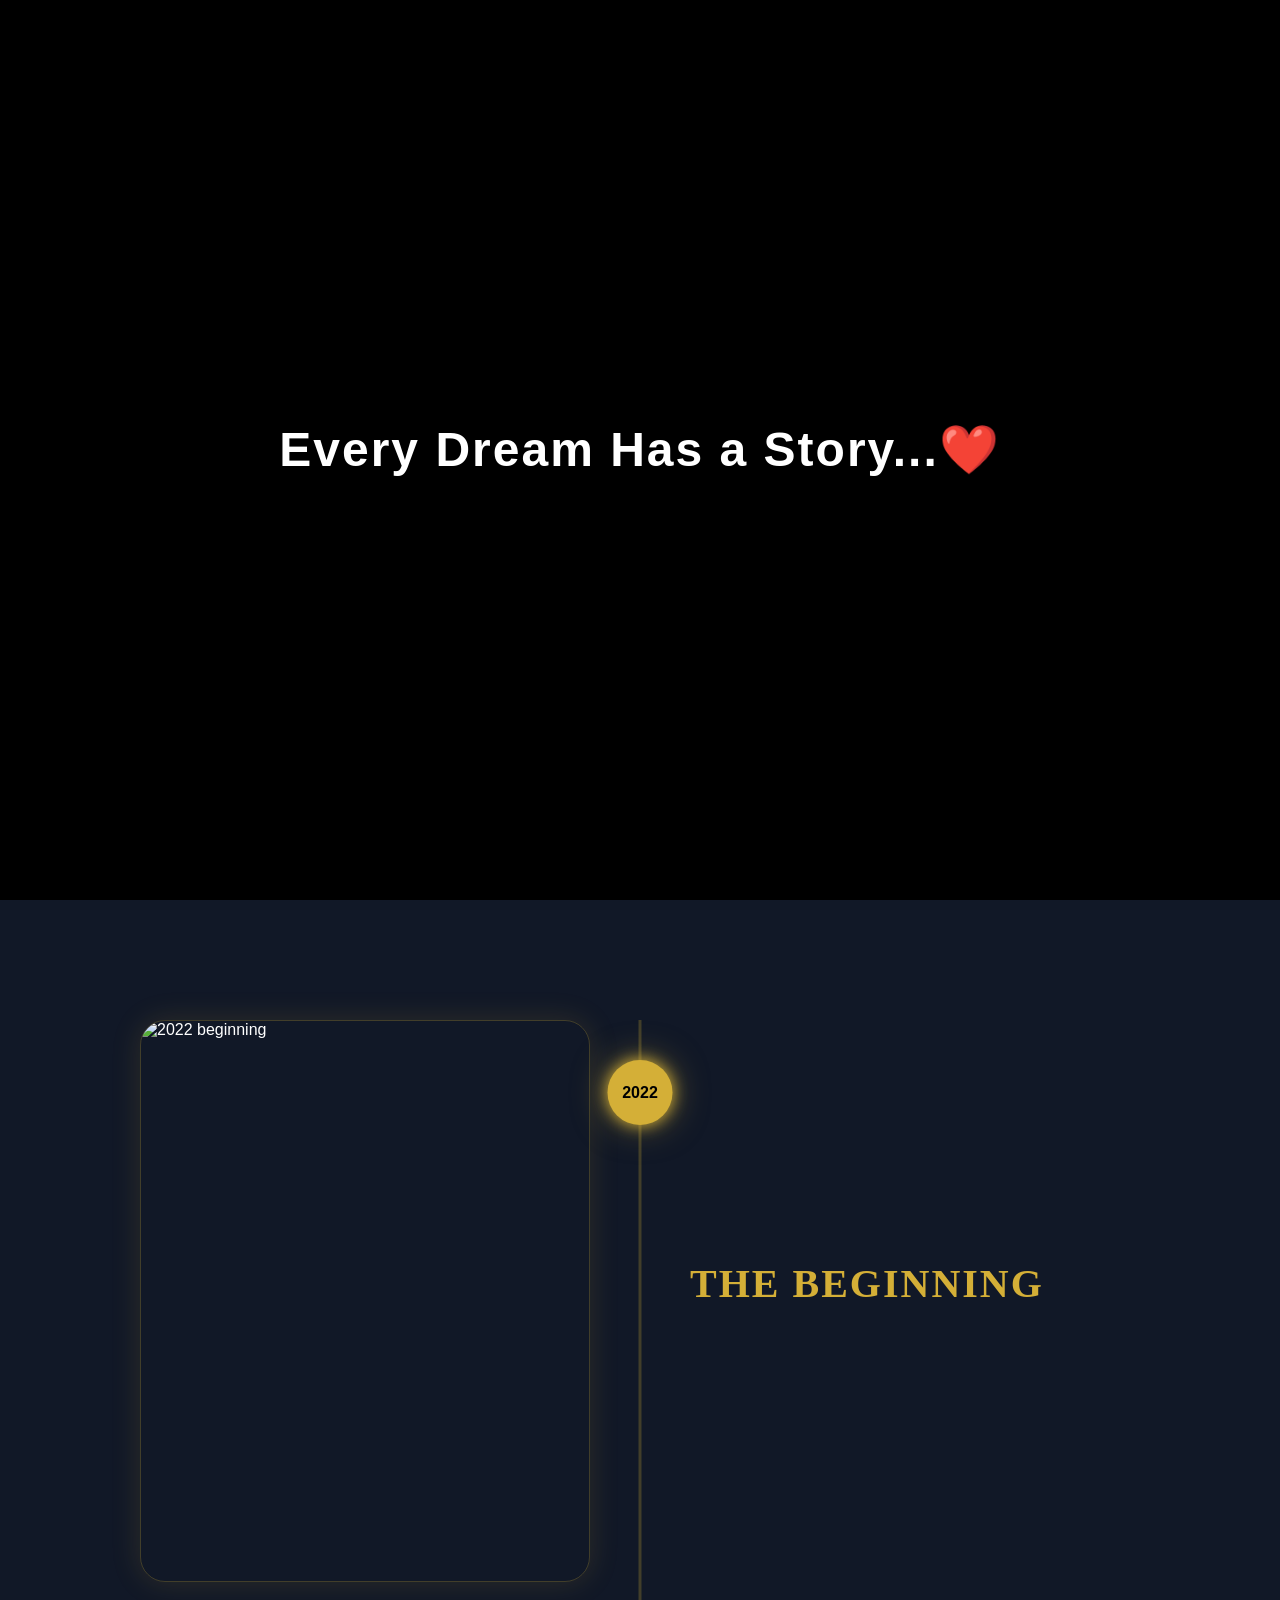
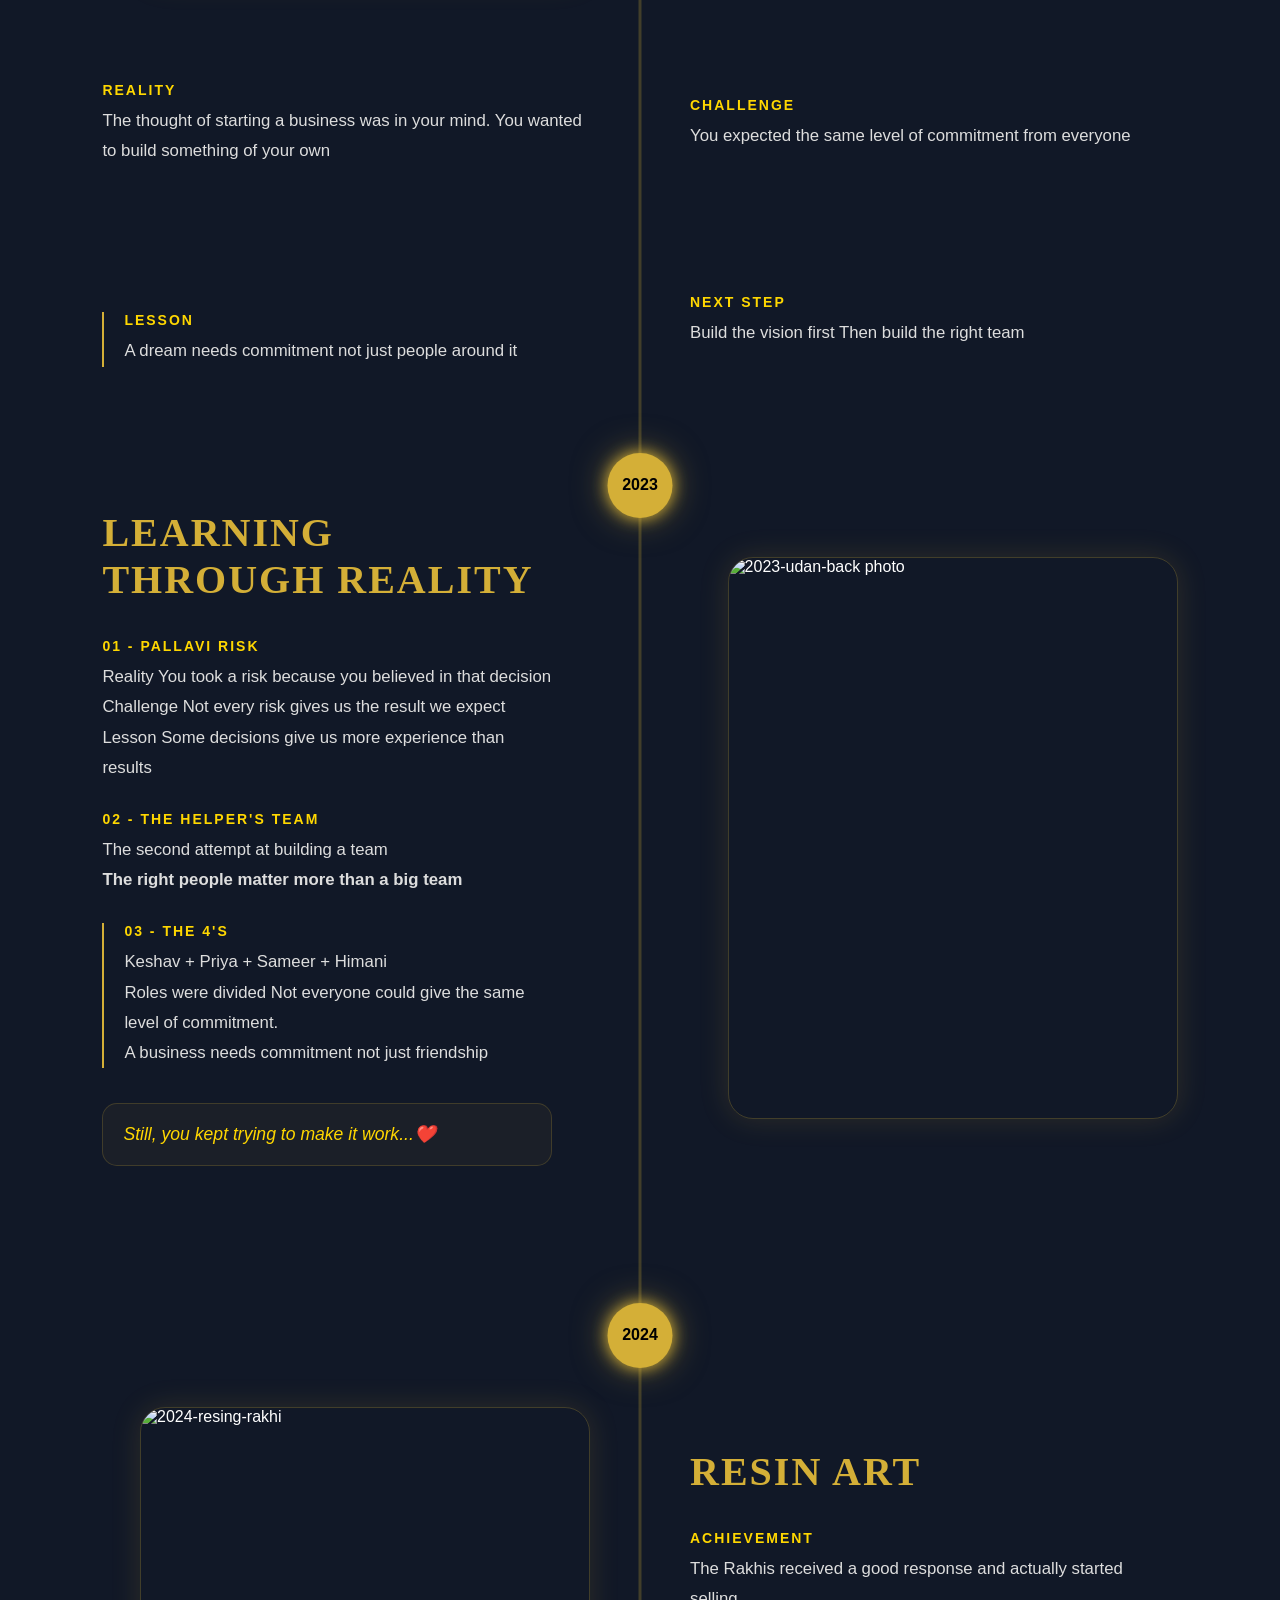
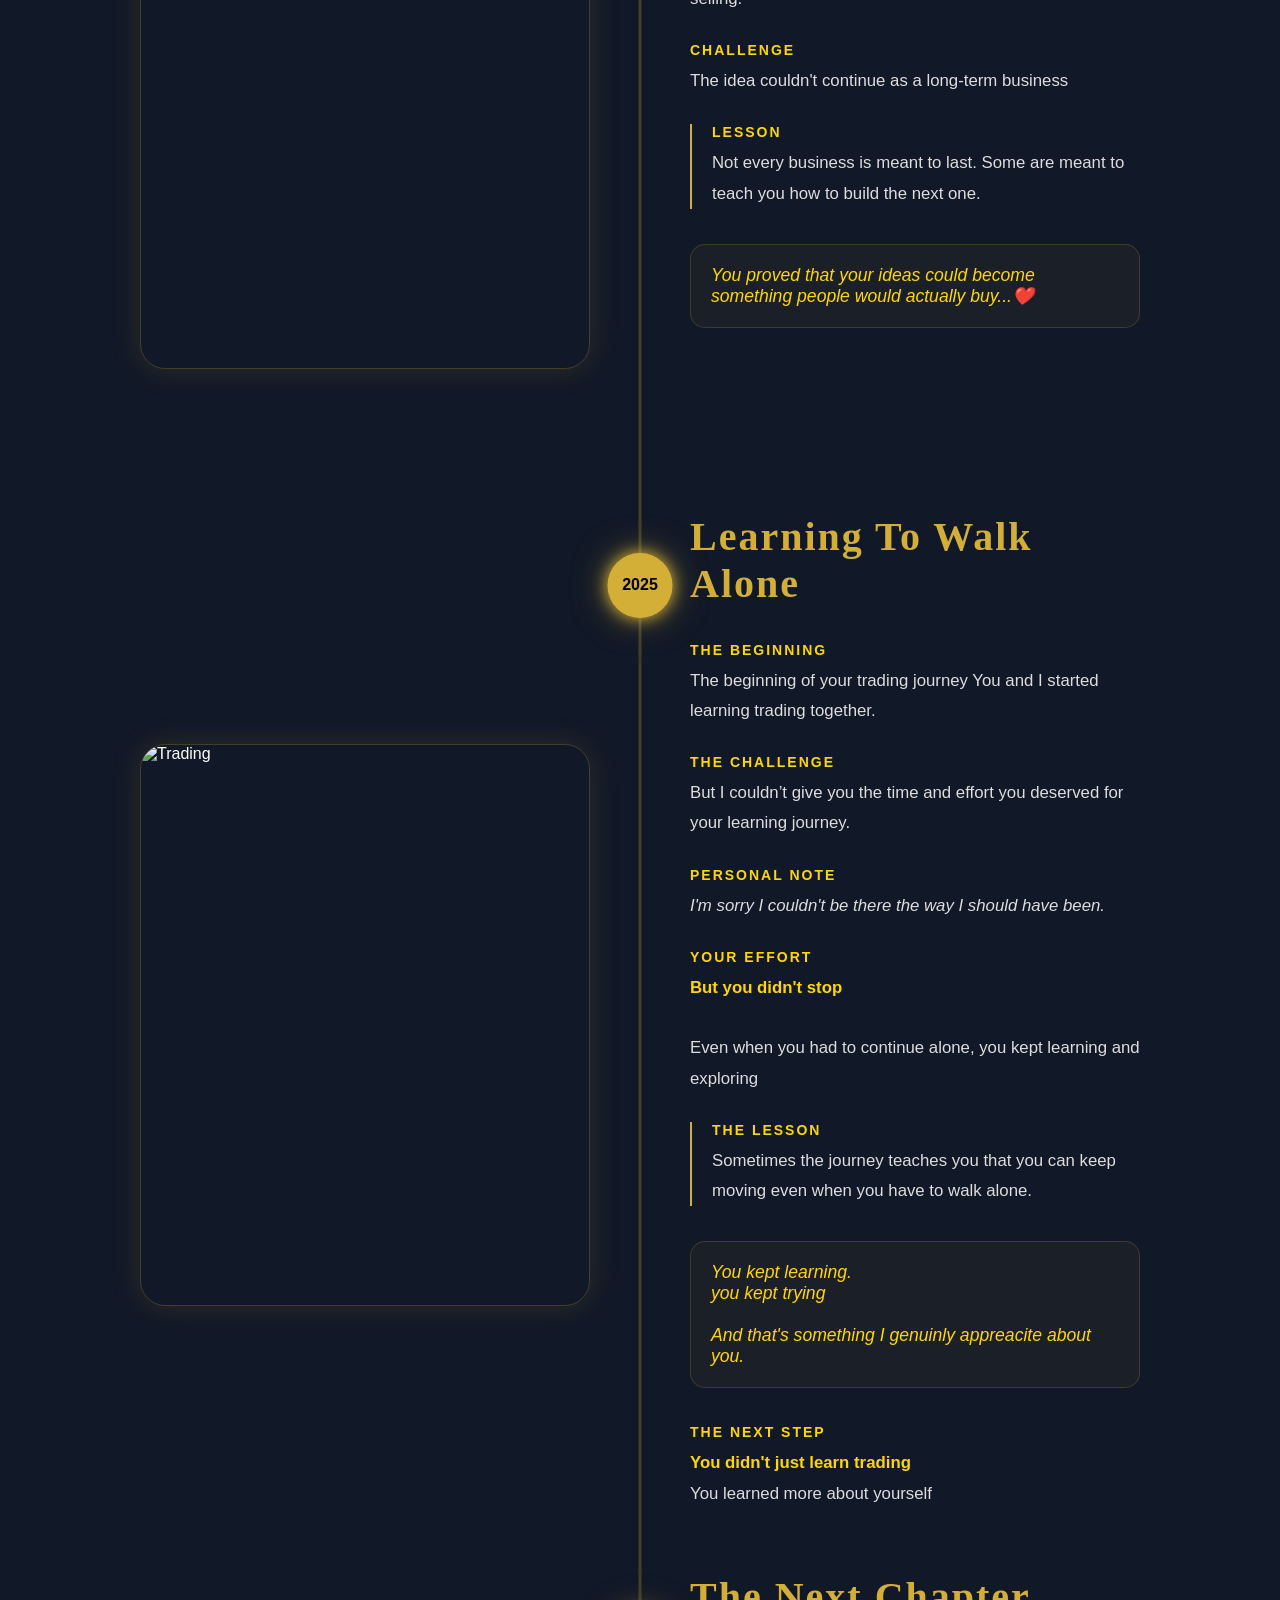
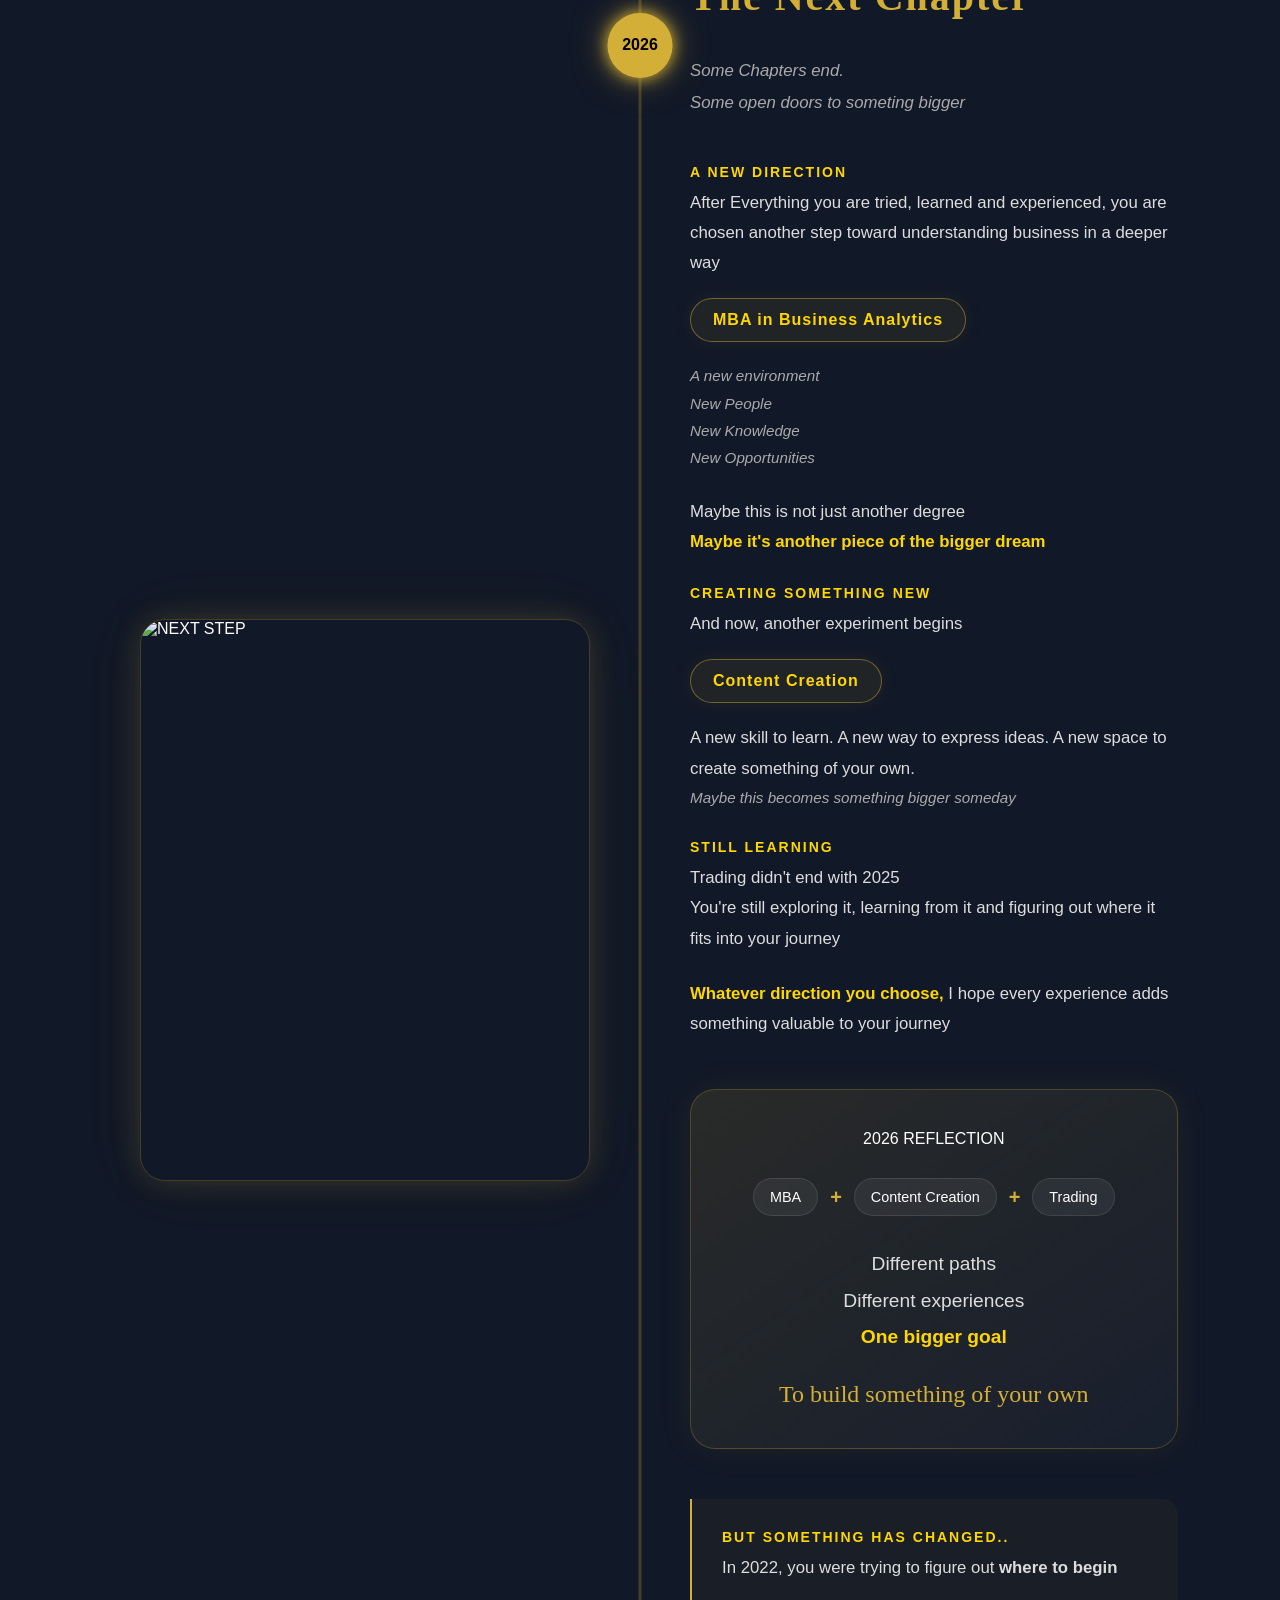
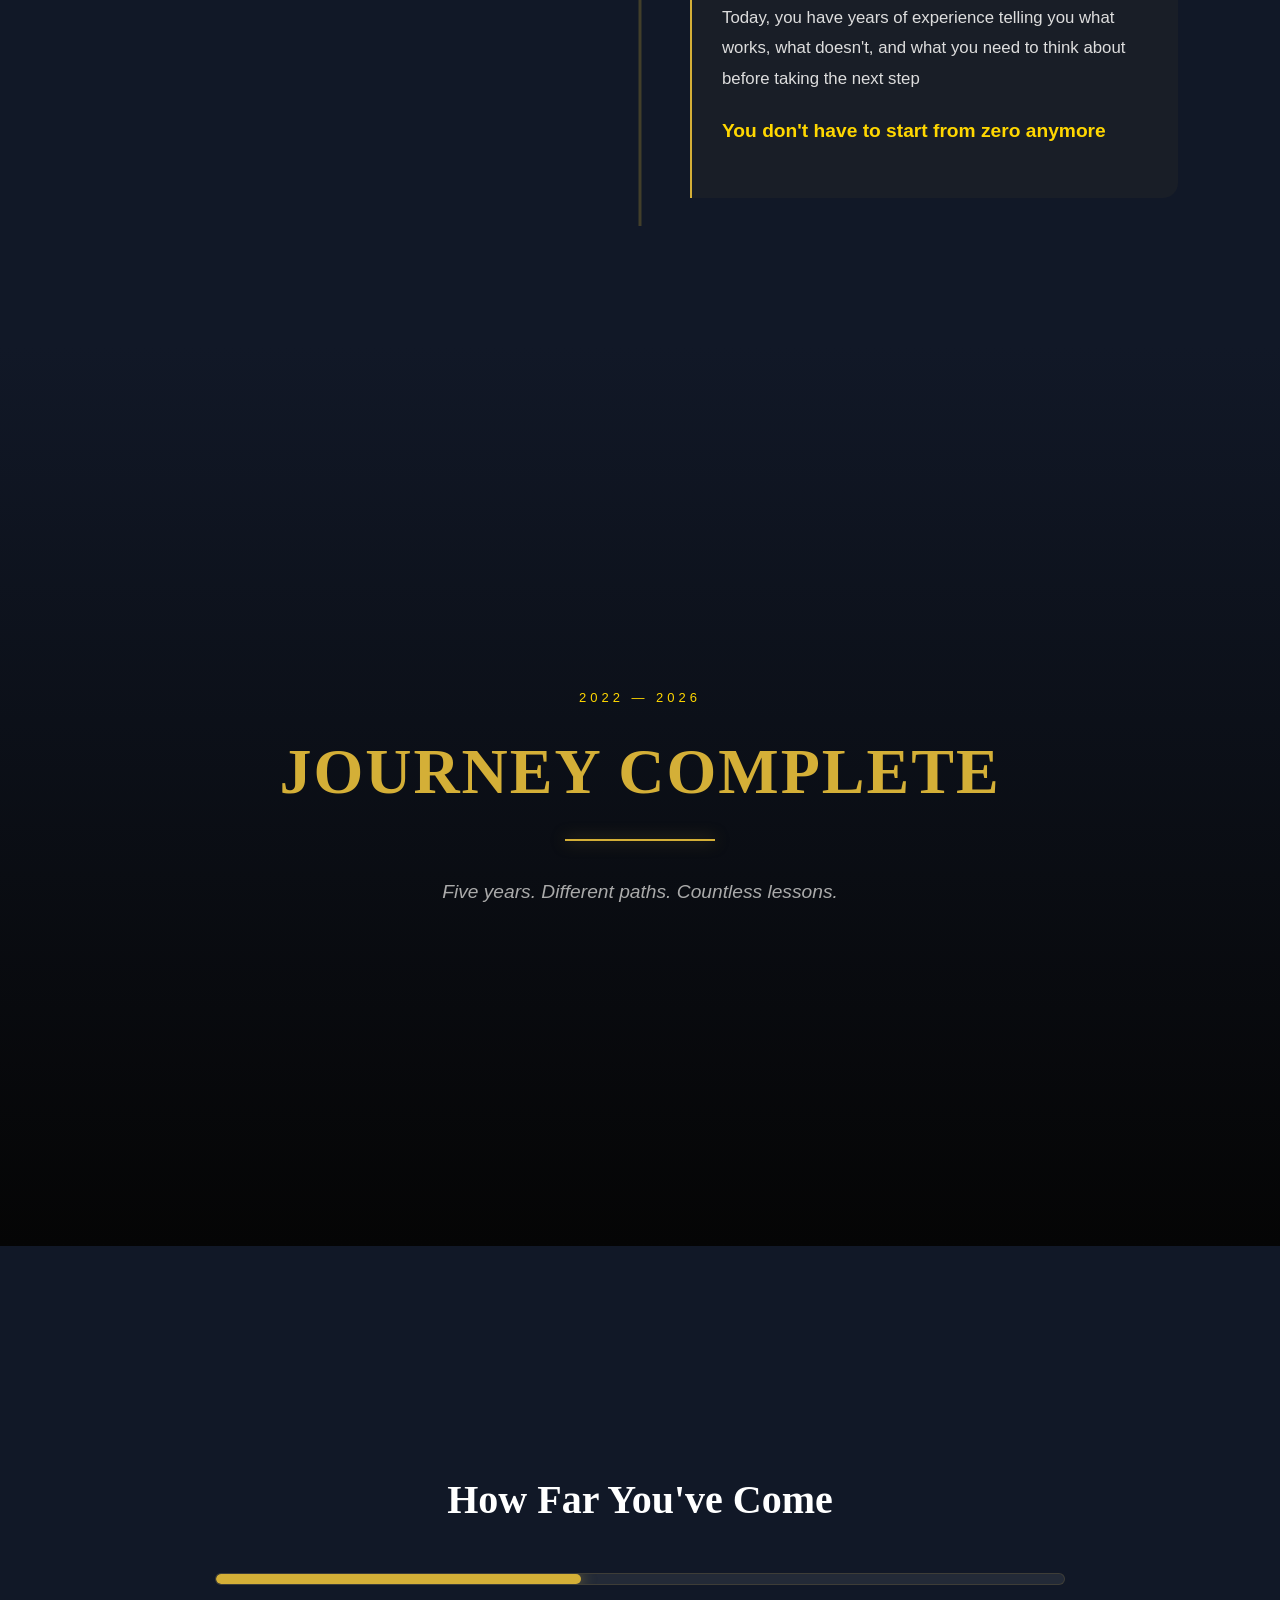
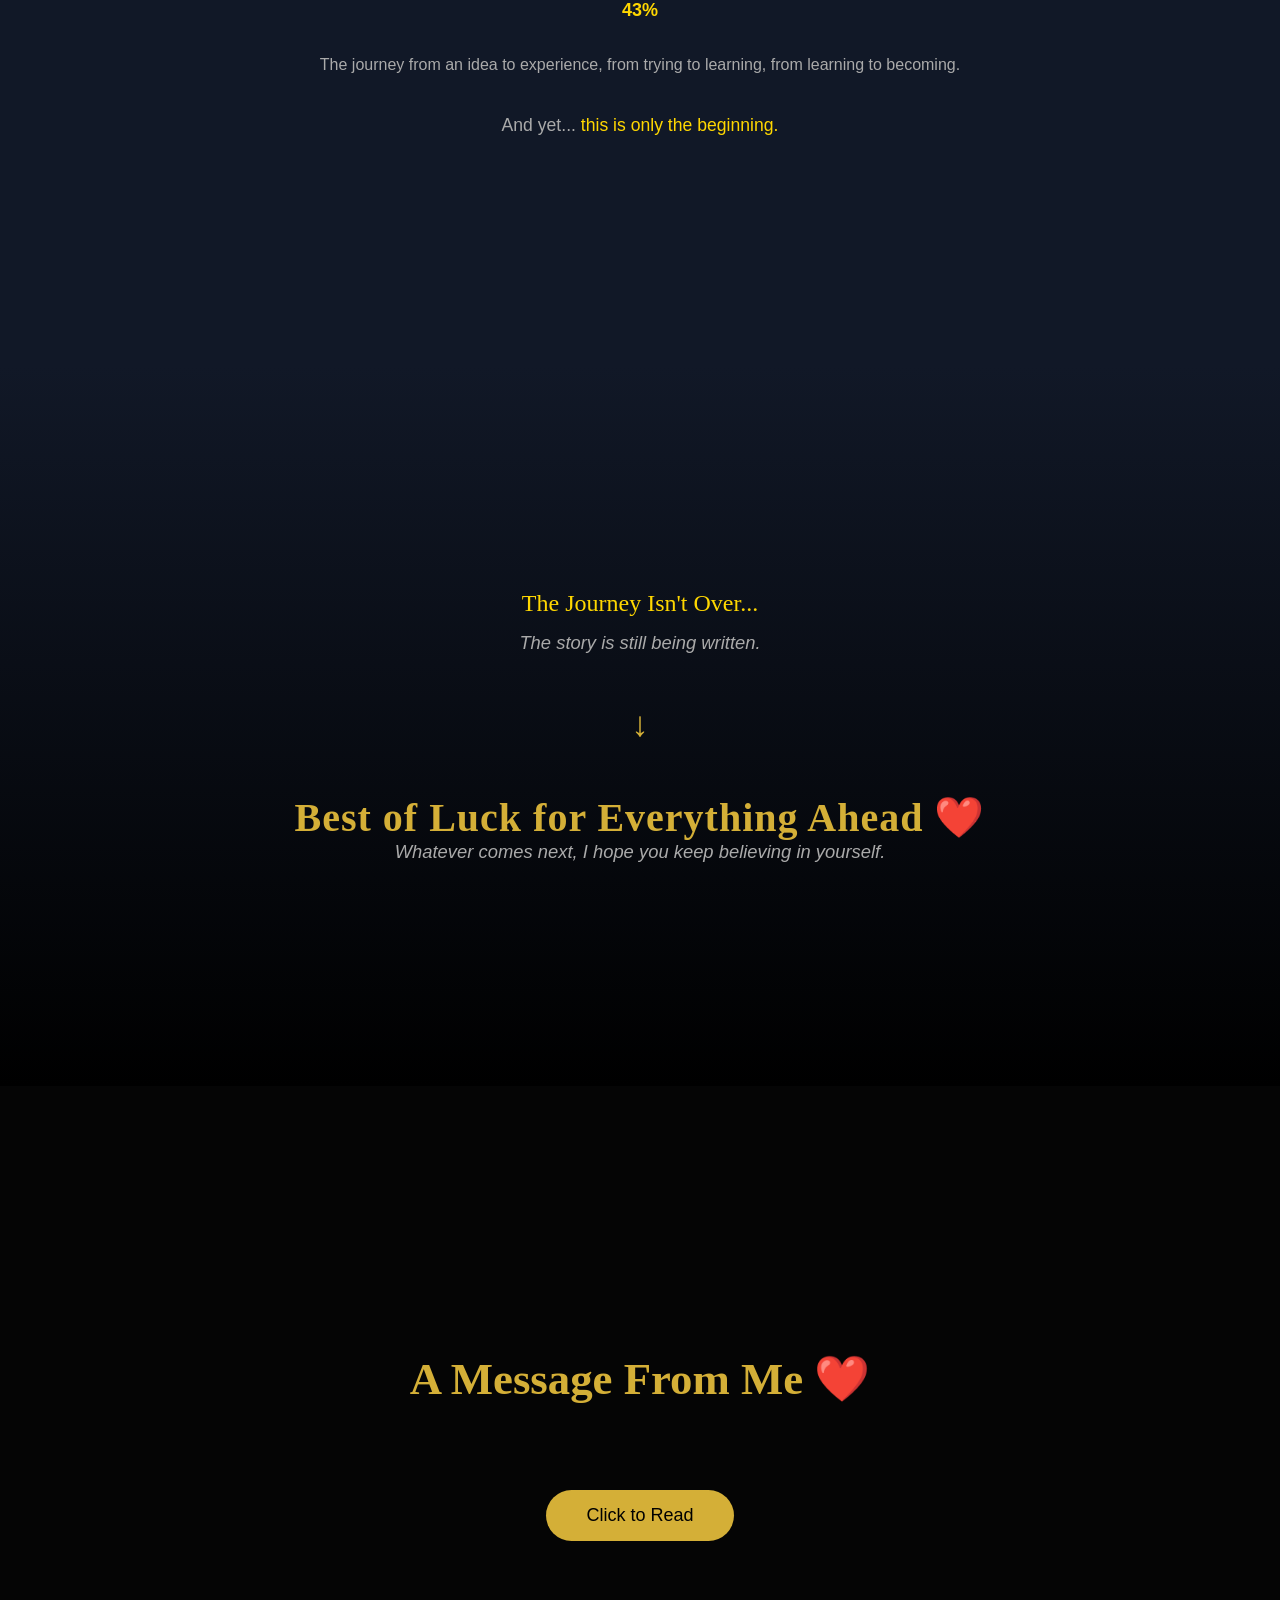
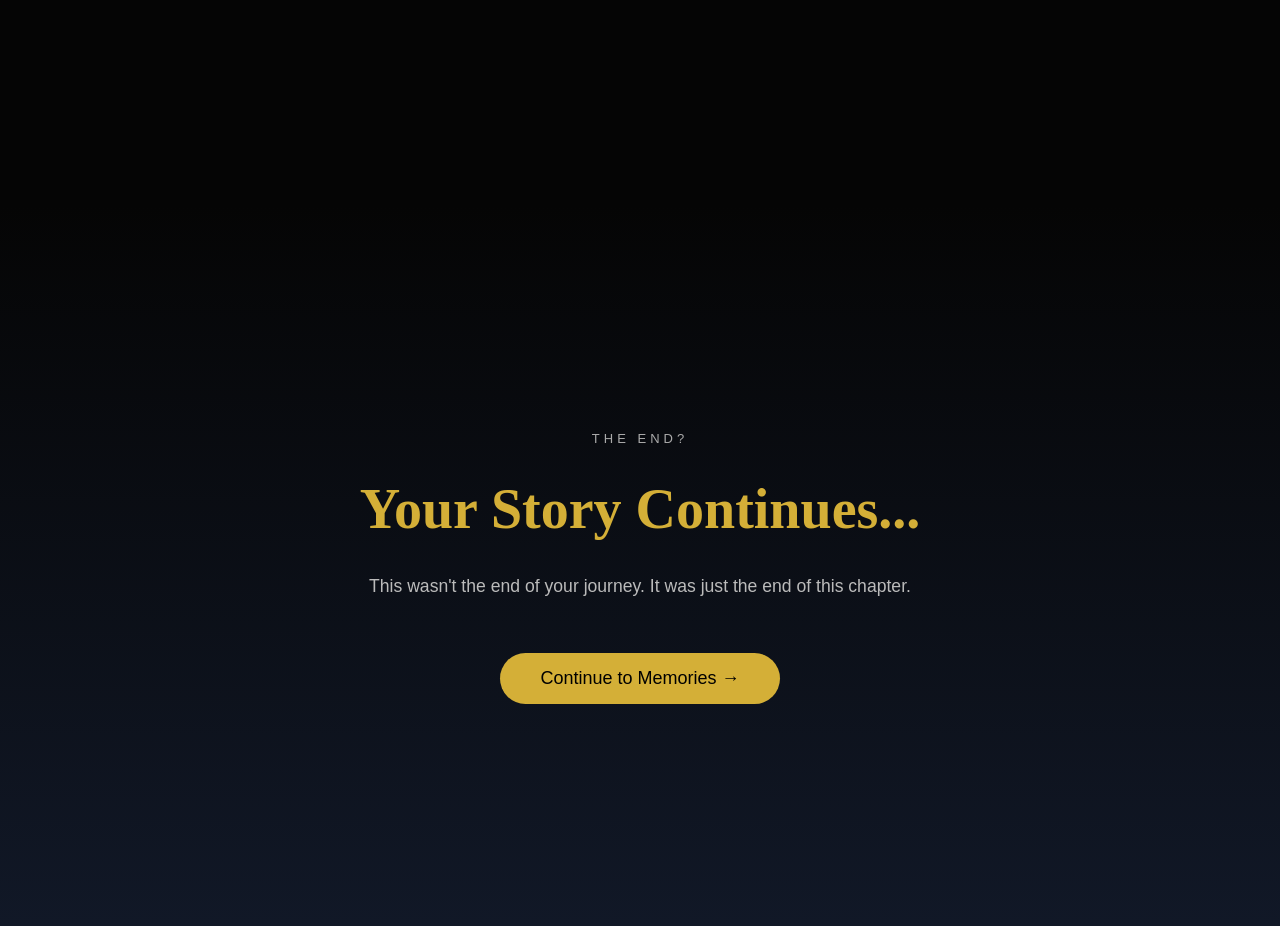
==== dream.html @ 1b3e7a2a "Add files via upload" ====
<!DOCTYPE html>
<html lang="en">
<head>
    <meta charset="UTF-8">
    <meta name="viewport" content="width=device-width, initial-scale=1.0">
    <title>Vision</title>
    <link rel="stylesheet" href="dream.css">
    <link href="https://fonts.googleapis.com/css2?family=Cinzel:wght@400;700&family=Poppins:wght@300;400;500;600&display=swap">
</head>
<body>
    <section id="scene1" class="scene">
        <h1>Every Dream Has a Story...❤️</h1>
    </section>
    <section id="scene2" class="scene">
        <h1>This is Yours...🌱</h1>
    </section>
    <section id="scene3" class="scene">
        <div class="content">
            <h1>The Dream That Never Changed...🌟</h1>
            <p>Some Dreams change with time <br><span>yours never did</span></p>
            <button id="startbtn">Start the Journey → </button>
        </div>
    </section>
    <section id="scene4" class="scene">
        <div class="dream-card">
            <div class="icon">💼</div>
            <h2>Not Just a Dream...</h2>
            <h1>A Journey Already Begin</h1>
            <p class="goal">To Become <br><span>The World's Best Businessman</span></p>
            <p class="quote">Not success is easy...<br>But because giving up was never an option</p>
            <button id="journeybtn">Continue →</button>
            <div id="scrollIndicator" class="scroll-indicator">
                <span>↓</span>
                <p>Scroll to discover the journey</p>
            </div>
        </div>
    </section>
    <section id="story" class="story-section">
        <div class="story-content" align="center">
            <h1>The story Behind the Dream</h1>
            <p>Every step changed something..<br>Every attempt taught something ✨</p>
        </div>
    </section>
    <section class="timeline-section">
        <div class="timeline">
            <div class="timeline-line"></div>
            <div class="timeline-item left">
                <div class="timeline-dot">
                    <span>2022</span>
                </div>
                <div class="timeline-image">
                    <img src="images/2022.jpeg" alt="2022 beginning">
                </div>
                <div class="timeline-content">
                    <h2>THE BEGINNING</h2>
                </div>
                <div class="story-point">
                    <h3>Reality</h3>
                    <p>The thought of starting a business was in your mind. You wanted to build something of your own</p>
                </div>
                <div class="story-point">
                    <h3>Challenge</h3>
                    <p>You expected the same level of commitment from everyone</p>
                </div>
                <div class="story-point lesson">
                    <h3>Lesson</h3>
                    <p>A dream needs commitment not just people around it</p>
                </div>
                <div class="story-point">
                    <h3>Next Step</h3>
                    <p>Build the vision first Then build the right team</p><br><br>
                </div>
            </div>
        <div class="timeline-item right">
            <div class="timeline-dot">
                <span>2023</span>
            </div>
            <div class="timeline-content">
                <h2>LEARNING THROUGH REALITY</h2>
                <div class="story-point">
                    <h3>01 - Pallavi Risk </h3>
                    <p>Reality <span>You took a risk because you believed in that decision</span></p>
                    <p>Challenge <span>Not every risk gives us the result we expect</span></p>
                    <p>Lesson <span>Some decisions give us more experience than results</span></p>
                </div>
                <div class="story-point">
                    <h3>02 - The Helper's Team </h3>
                    <p>The second attempt at building a team</p>
                    <p><strong>The right people matter more than a big team</strong></p>
                </div>
                <div class="story-point lesson">
                    <h3>03 - The 4's</h3>
                    <p>Keshav + Priya + Sameer + Himani</p>
                    <p>Roles were divided Not everyone could give the same level of commitment.</p>
                    <p>A business needs commitment not just friendship</p>
                </div>
                <div class="appreciation">Still, you kept trying to make it work...❤️</div>
            </div>
            <div class="timeline-image">
                <img src="imageS/2023.jpeg" alt="2023-udan-back photo">
            </div>
            </div>
            <div class="timeline-item left">
                <div class="timeline-dot"><span>2024</span></div>
                <div class="timeline-image">
                <img src="images/2024.png" alt="2024-resing-rakhi">
            </div>
                <div class="timeline-content">
                    <h2>RESIN ART</h2>
                    <div class="story-point">
                        <h3>Achievement</h3>
                        <p>The Rakhis received a good response and actually started selling.</p>
                    </div>
                    <div class="story-point">
                        <h3>Challenge</h3>
                        <p>The idea couldn't continue as a long-term business</p>
                    </div>
                    <div class="story-point lesson">
                        <h3>Lesson</h3>
                        <p>Not every business is meant to last. Some are meant to teach you how to build the next one.</p>
                    </div>
                    <div class="appreciation">You proved that your ideas could become something people would actually buy...❤️</div>
                </div>
            </div>
            <div class="timeline-item timeline-2025">
                <div class="timeline-dot"><span>2025</span></div>
                <div class="timeline-image">
                    <img src="images/2025.png" alt="Trading">
                </div>
                <div class="timeline-content">
                    <h2>Learning To Walk Alone</h2>
                    <div class="story-point">
                        <h3>The Beginning</h3>
                        <p>The beginning of your trading journey You and I started learning trading together.</p>
                    </div>
                    <div class="story-point">
                        <h3>The challenge</h3>
                        <p>But I couldn’t give you the time and effort you deserved for your learning journey.</p>
                    </div>
                    <div class="story-point">
                        <h3>Personal Note</h3>
                        <p><em>I'm sorry I couldn't be there the way I should have been.</em></p>
                    </div>
                    <div class="story-point">
                        <h3>Your Effort</h3>
                        <p><strong>But you didn't stop</strong><br><br>Even when you had to continue alone, you kept learning and exploring</p>
                    </div>
                    <div class="story-point lesson">
                        <h3>The Lesson</h3>
                        <p>Sometimes the journey teaches you that you can keep moving even when you have to walk alone.</p>
                    </div>
                    <div class="appreciation">You kept learning. <br>you kept trying <br><br><span>And that's something I genuinly appreacite about you.</span></div>
                    <br><br>
                    <div class="story-point">
                        <h3>The Next Step</h3>
                        <p><strong>You didn't just learn trading</strong><br>You learned more about yourself</p>
                    </div>
                </div>
            </div><br><br>
            <div class="timeline-item timeline-2026">
                <div class="timeline-dot"><span>2026</span></div>
                <div class="timeline-image">
                    <img src="images/2026.png" alt="NEXT STEP">
                </div>
                <div class="timeline-content">
                    <h2>The Next Chapter</h2>
                    <p class="chapter-intro"><em>Some Chapters end. <br>Some open doors to someting bigger</em></p>
                    <div class="story-point">
                        <h3>A New Direction</h3>
                        <p>After Everything you are tried, learned and experienced, you are chosen another step toward understanding business in a deeper way</p>
                        <div class="year-highlights">MBA in Business Analytics</div>
                        <p class="small-note"><em>A new environment <br>New People <br>New Knowledge <br>New Opportunities</em></p>
                        <p class="dream-connection">Maybe this is not just another degree <br><strong>Maybe it's another piece of the bigger dream</strong></p>
                    </div>
                    <div class="story-point">
                        <h3>Creating Something New</h3>
                        <p>And now, another experiment begins</p>
                        <div class="year-highlight">Content Creation</div>
                        <p>A new skill to learn. A new way to express ideas. A new space to create something of your own.</p>
                        <p class="small-note"><em>Maybe this becomes something bigger someday</em></p>
                    </div>
                    <div class="story-point">
                        <h3>Still Learning</h3>
                        <p>Trading didn't end with 2025</p>
                        <p>You're still exploring it, learning from it and figuring out where it fits into your journey</p>
                        <p class="dream-connection"><strong>Whatever direction you choose, </strong>I hope every experience adds something valuable to your journey</p>
                    </div>
                    <div class="reflection-card">
                        <span class="trading-label">2026 REFLECTION</span>
                        <div class="path-combination">
                            <span>MBA</span>
                            <b>+</b>
                            <span>Content Creation</span>
                            <b>+</b>
                            <span>Trading</span>
                        </div>
                        <p class="reflection-main">Different paths <br>Different experiences <br><strong>One bigger goal</strong></p>
                        <p class="reflection-goal">To build something of your own</p>
                    </div>
                    <div class="story-point lesson">
                        <h3>But Something Has Changed..</h3>
                        <p>In 2022, you were trying to figure out <strong>where to begin</strong></p>
                        <p>Today, you have years of experience telling you what works, what doesn't, and what you need to think about before taking the next step</p>
                        <p class="gold-message">You don't have to start from zero anymore</p>
                    </div>
        </div> 
        </section>           
                    <section id="journeyComplete" class="journey-complete-section"> 
                        <div class="journey-complete-content"> 
                            <span class="complete-label">2022 — 2026</span> 
                        <h1>JOURNEY COMPLETE</h1> 
                        <div class="complete-line"></div> 
                        <p class="complete-message"> Five years. Different paths. Countless lessons. </p> 
                    </div> 
                    </section>
                    <section class="journey-progress-section"> 
                        <div class="journey-progress-content"> 
                        <h2>How Far You've Come</h2> 
                        <div class="progress-track"> 
                        <div id="journeyProgress" class="progress-fill"></div> 
                    </div> 
                        <div class="progress-percent"> <span id="progressNumber">0</span>% </div> 
                        <p> The journey from an idea to experience, from trying to learning, from learning to becoming. </p> 
                        <h3> And yet... <span>this is only the beginning.</span> </h3> 
                    </div> 
                    </section>
                    <section class="best-of-luck-transition"> 
                        <div class="best-of-luck-content"> 
                        <p class="dream-alive">The Journey Isn't Over...</p> 
                        <p class="story-writing"> The story is still being written. </p> 
                        <div class="transition-arrow">↓</div> 
                        <h2>Best of Luck for Everything Ahead ❤️</h2> 
                        <p class="story-writing"> Whatever comes next, I hope you keep believing in yourself. </p> 
                    </div> 
                    </section>
                    <section class="message-section"> 
                        <div class="message-content"> 
                        <h2>A Message From Me ❤️</h2> 
                        <button id="messageBtn">Click to Read</button> 
                        <div id="personalMessage" class="personal-message"> 
                        <p> I don't know where this journey will take you. But I know one thing... </p> 
                        <p> You have already come much further than the person who started in 2022. </p> 
                        <p> Keep learning. Keep creating. Keep taking chances. </p> 
                        <p class="message-final"> Your dream is still yours. ✨ </p> 
                    </div> 
                    </div> 
                    </section>
                    <section class="story-continues-section"> 
                        <div class="story-continues-content"> 
                        <span>THE END?</span> 
                        <h1>Your Story Continues...</h1>
                        <p> This wasn't the end of your journey. It was just the end of this chapter. </p> 

                        <a href="memory.html" class="next-page-btn">
                            <button id="memoryBtn">Continue to Memories → </button>
                        </a>
                    </div> 
                    </section>

    <script src="dream.js"></script>
</body>
</html>
---- dream.css ----
* {
    margin: 0;
    padding: 0;
    box-sizing: border-box;
}
html {
    scroll-behavior: smooth;
}
body {
    background: #000;
    overflow: hidden;
    font-family: 'Poppins', sans-serif;
    color: #fff;
}
.scene {
    position: fixed;
    inset: 0;
    display: flex;
    justify-content: center;
    align-items: center;
    flex-direction: column;
    background: #000;
    color: #fff;

    opacity: 0;
    visibility: hidden;

    transition: opacity .8s ease, visibility .8s ease;

    z-index: 10;
}
.scene.active {
    opacity: 1;
    visibility: visible;
}
.scene h1,
.scene h2 {
    color: #fff;
    font-size: 3rem;
    letter-spacing: 2px;
    text-align: center;
}
#scene3 {
    background: linear-gradient(
        to bottom,
        #000,
        #111827
    );
}

.content {
    text-align: center;
}

.content h1 {
    font-size: 4rem;
    color: #d4af37;
    margin-bottom: 20px;
    font-family: 'Cinzel', serif;
}

.content p {
    color: #fff;
    font-size: 1.3rem;
    line-height: 1.8;
}

.content span {
    color: #ffd700;
    font-weight: bold;
}
button {
    margin-top: 50px;
    padding: 15px 40px;
    border: none;
    border-radius: 40px;
    background: #d4af37;
    color: #000;
    cursor: pointer;
    font-size: 18px;
    transition: .3s;
}

button:hover {
    transform: scale(1.05);
    box-shadow: 0 0 20px gold;
}
#scene4 {
    background: #000;
}


/*
   IMPORTANT:
   Scene 4 is fixed initially.
   After journey starts, it becomes
   part of normal page flow.
*/

body.journey-started #scene4 {
    position: relative;
    inset: auto;
    min-height: 100vh;
    opacity: 1;
    visibility: visible;
    z-index: 1;
} 
.dream-card {
    width: 650px;
    max-width: 90%;
    padding: 50px;
    border-radius: 25px;
    text-align: center;
    background: rgba(255, 255, 255, .08);
    backdrop-filter: blur(18px);
    border: 1px solid rgba(255, 255, 255, .15);
    box-shadow:
        0 0 30px rgba(212, 175, 55, .25);

    transform: scale(.7);
    opacity: 0;
    transition: all .8s ease;
}
#scene4.active .dream-card {
    transform: scale(1);
    opacity: 1;
}
.icon {
    font-size: 70px;
    margin-bottom: 20px;
    animation: float 2s ease-in-out infinite;
}
.dream-card h2 {
    color: #fff;
    margin-bottom: 10px;
}
.dream-card h1 {
    color: #d4af37;
    margin-bottom: 30px;
}
.goal {
    color: white;
    font-size: 24px;
    line-height: 1.8;
}
.goal span {
    color: #ffd700;
    font-weight: bold;
}
.quote {
    color: #ddd;
    margin: 30px 0;
    font-style: italic;
}
@keyframes float {
    0%,
    100% {
        transform: translateY(0);
    }
    50% {
        transform: translateY(-12px);
    }
}
.scroll-indicator {
    margin-top: 35px;
    text-align: center;
    opacity: 0;
    visibility: hidden;
    transition: opacity .8s ease;
}
.scroll-indicator.show {
    opacity: 1;
    visibility: visible;
    animation:
        scrollFloat 2s ease-in-out infinite;
}
.scroll-indicator span {
    display: block;
    color: #ffd700;
    font-size: 30px;
    margin-bottom: 8px;
}
.scroll-indicator p {
    color: #aaa;
    font-size: 14px;
    letter-spacing: 1px;
}
@keyframes scrollFloat {
    0%,
    100% {
        transform: translateY(0);
    }
    50% {
        transform: translateY(8px);
    }
}
body.journey-started {
    overflow-y: auto;
    overflow-x: hidden;
}
.story-section {
    min-height: 100vh;
    background:
        linear-gradient(
            to bottom,
            #000,
            #111827
        );
    color: white;
    display: flex;
    justify-content: center;
    align-items: center;
    text-align: center;
    padding: 80px 20px;
}
.story-content {
    max-width: 900px;
}
.story-content h1 {
    font-family: 'Cinzel', serif;
    font-size: 3.5rem;
    color: #d4af37;
    letter-spacing: 2px;
    margin-bottom: 25px;
}
.story-content p {
    color: #ddd;
    font-size: 1.3rem;
    line-height: 1.8;
}
.timeline-section {
    position: relative;
    min-height: 100vh;
    background: #111827;
    padding: 120px 8%;
    color: white;
}
.timeline {
    position: relative;
    max-width: 1200px;
    margin: auto;
}
.timeline-line {
    position: absolute;
    left: 50%;
    top: 0;
    width: 3px;
    height: 100%;
    background:
        rgba(212, 175, 55, .25);
    transform: translateX(-50%);
    z-index: 0;
}
.timeline-item {
    position: relative;
    min-height: 850px;
    display: grid;
    grid-template-columns: 1fr 1fr;
    gap: 100px;
    align-items: center;
    z-index: 1;
}
.timeline-dot {
    position: absolute;
    left: 50%;
    top: 40px;
    width: 65px;
    height: 65px;
    transform: translateX(-50%);
    border-radius: 50%;
    background: #d4af37;
    box-shadow:
        0 0 15px #d4af37,
        0 0 35px rgba(212, 175, 55, .5);
    display: flex;
    justify-content: center;
    align-items: center;
    z-index: 2;
}
.timeline-dot span {
    color: #000;
    font-weight: 600;
}
.timeline-image {
    width: 100%;
    max-width: 450px;
    justify-self: end;
    border-radius: 25px;
    overflow: hidden;
    border:
        1px solid
        rgba(212, 175, 55, .25);
    box-shadow:
        0 0 30px
        rgba(212, 175, 55, .15);
}
.timeline-image img {
    width: 100%;
    display: block;
    aspect-ratio: 4 / 5;
    object-fit: cover;
    transition: transform .6s ease;
}
.timeline-image:hover img {
    transform: scale(1.05);
}
.timeline-content {
    max-width: 450px;
}
.timeline-content h2 {
    font-family: 'Cinzel', serif;
    font-size: 2.5rem;
    color: #d4af37;
    margin-bottom: 35px;
    letter-spacing: 2px;
}
.story-point {
    margin-bottom: 28px;
}
.story-point h3 {
    color: #ffd700;
    font-size: 14px;
    text-transform: uppercase;
    letter-spacing: 2px;
    margin-bottom: 8px;
}
.story-point p {
    color: #ddd;
    font-size: 1.05rem;
    line-height: 1.8;
}
.story-point.lesson {
    padding-left: 20px;
    border-left:
        2px solid
        #d4af37;
}
.appreciation {
    margin-top: 35px;
    padding: 20px;
    color: #ffd700;
    font-style: italic;
    font-size: 1.1rem;
    border:
        1px solid
        rgba(212, 175, 55, .2);

    border-radius: 15px;
    background:
        rgba(212, 175, 55, .05);
}
.timeline-2025 .timeline-content strong {
    color: #ffd700;
}
.timeline-2025 .appreciation {
    margin-top: 35px;
}
.timeline-2025 .story-point p em {
    color: #ddd;
}
.timeline-2026 .timeline-content {
    max-width: 500px;
}
.timeline-2026 .timeline-image {
    box-shadow:
        0 0 30px rgba(212, 175, 55, .18),
        0 0 70px rgba(212, 175, 55, .05);
}
.chapter-intro {
    color: #aaa;
    font-size: 1.05rem;
    line-height: 1.9;
    margin-bottom: 45px;
}
.year-highlight,
.year-highlights {
    display: inline-block;
    margin: 20px 0;
    padding: 12px 22px;
    border:
        1px solid
        rgba(212, 175, 55, .45);
    border-radius: 30px;
    color: #ffd700;
    background:
        rgba(212, 175, 55, .08);
    font-weight: 600;
    letter-spacing: 1px;
    box-shadow:
        0 0 20px
        rgba(212, 175, 55, .08);
}
.small-note {
    color: #aaa !important;
    font-size: .95rem !important;
}
.dream-connection {
    margin-top: 25px;
    color: #ddd;
}
.dream-connection strong {
    color: #ffd700;
}
.reflection-card {
    margin: 50px 0;
    padding: 40px 25px;
    border-radius: 25px;
    background:
        linear-gradient(
            145deg,
            rgba(212, 175, 55, .12),
            rgba(255, 255, 255, .03)
        );
    border:
        1px solid
        rgba(212, 175, 55, .25);
    text-align: center;
    box-shadow:
        0 0 35px
        rgba(212, 175, 55, .08);
}
.path-combination {
    display: flex;
    justify-content: center;
    align-items: center;
    flex-wrap: wrap;
    gap: 12px;
    margin: 30px 0;
}
.path-combination span {
    padding: 10px 16px;
    border-radius: 20px;
    background:
        rgba(255, 255, 255, .06);
    border:
        1px solid
        rgba(255, 255, 255, .1);
    color: #fff;
    font-size: .9rem;
}
.path-combination b {
    color: #d4af37;
    font-size: 20px;
}
.reflection-main {
    color: #ddd;
    font-size: 1.2rem;
    line-height: 1.9;
}
.reflection-main strong {
    color: #ffd700;
}
.reflection-goal {
    margin-top: 25px;
    color: #d4af37;
    font-family: 'Cinzel', serif;
    font-size: 1.5rem;
}
.timeline-2026 .lesson {
    padding: 30px;
    border-left:
        2px solid
        #d4af37;
    background:
        rgba(212, 175, 55, .04);
    border-radius:
        0 15px 15px 0;
}
.timeline-2026 .lesson p {
    margin-bottom: 20px;
}
.gold-message {
    color: #ffd700 !important;
    font-weight: 600;
    font-size: 1.2rem !important;
}
.next-chapter-card h3 {
    color: #d4af37;
    font-family: 'Cinzel', serif;
    font-size: 2rem;
    margin: 20px 0;
}
.pause-line {
    width: 50px;
    height: 1px;
    background: #d4af37;
    margin: 25px auto;
}
.next-chapter-card h4 {
    color: #ffd700;
    font-size: 1.4rem;
    font-style: italic;
    margin-bottom: 25px;
}
.next-chapter-card p {
    color: #bbb;
    line-height: 1.9;
}
.timeline-2026 .story-point,
.timeline-2026 .reflection-card,
.timeline-2026 .next-chapter-card {
    opacity: 0;
    transform: translateY(35px);
    transition:
        opacity .8s ease,
        transform .8s ease;
}
.timeline-2026 .timeline-revealed {
    opacity: 1;
    transform: translateY(0);
}
.journey-complete-section {
    min-height: 100vh;
    display: flex;
    justify-content: center;
    align-items: center;
    text-align: center;
    padding: 100px 25px;
    background:
        linear-gradient(
            to bottom,
            #111827,
            #050505
        );
}
.journey-complete-content {
    max-width: 900px;
}
.complete-label {
    display: block;
    color: #ffd700;
    font-size: 13px;
    letter-spacing: 4px;
    margin-bottom: 30px;
}
.journey-complete-content h1 {
    font-family: 'Cinzel', serif;
    font-size: 4rem;
    color: #d4af37;
    letter-spacing: 2px;
    margin: 30px 0;
}
.complete-line {
    width: 150px;
    height: 2px;
    background: #d4af37;
    margin: auto;
    box-shadow:
        0 0 15px
        rgba(212, 175, 55, .5);
}
.complete-message {
    color: #aaa;
    font-size: 1.2rem;
    font-style: italic;
    margin-top: 40px;
}
.journey-progress-section {
    min-height: 80vh;
    display: flex;
    align-items: center;
    justify-content: center;
    padding: 100px 25px;
    background: #111827;
    text-align: center;
}
.journey-progress-content {
    width: 100%;
   max-width: 850px;
}
.journey-progress-content h2 {
    color: #fff;
    font-family: 'Cinzel', serif;
    font-size: 2.5rem;
    margin-bottom: 50px;
}
.progress-track {
    width: 100%;
    height: 12px;
    background:
        rgba(255, 255, 255, .08);
    border-radius: 20px;
    overflow: hidden;
    border:
        1px solid
        rgba(212, 175, 55, .15);
}
.progress-fill {
    width: 0%;
    height: 100%;
    background: #d4af37;
    border-radius: inherit;
    box-shadow:
        0 0 15px
        rgba(212, 175, 55, .6);
    transition:
        width 2s ease;
}
.progress-percent {
    color: #ffd700;
    font-size: 18px;
    font-weight: 600;
    margin-top: 15px;
}
.journey-progress-content > p {
    color: #aaa;
    margin-top: 30px;
    line-height: 1.8;
}
.progress-highlight {
    color: #ddd !important;
    font-style: italic;
}
.journey-progress-content h3 {
    margin-top: 35px;
    color: #aaa;
    font-size: 1.1rem;
    font-weight: 400;
}
.journey-progress-content h3 span {
    color: #ffd700;
}
.best-of-luck-transition {
    min-height: 80vh;
    display: flex;
    justify-content: center;
    align-items: center;
    text-align: center;
    padding: 100px 25px;
    background:
        linear-gradient(
            to bottom,
            #111827,
            #000
        );
}
.best-of-luck-content {
    max-width: 800px;
}
.dream-alive {
    color: #ffd700;
    font-size: 1.5rem;
    font-family: 'Cinzel', serif;
    margin-bottom: 15px;
}
.story-writing {
    color: #aaa;
    font-size: 1.15rem;
    font-style: italic;
}
.transition-arrow {
    color: #d4af37;
    font-size: 35px;
    margin: 50px 0;
    animation:
        nextChapterFloat
        2s ease-in-out infinite;
}
.best-of-luck-content h2 {
    color: #d4af37;
    font-family: 'Cinzel', serif;
    font-size: 2.5rem;
    letter-spacing: 1px;
}
@keyframes nextChapterFloat {
    0%,
    100% {
        transform: translateY(0);
    }
    50% {
        transform: translateY(10px);
    }
}
@media (max-width: 768px) {
    .scene h1,
    .scene h2 {
        font-size: 2rem;
    }
    .content h1 {
        font-size: 2.5rem;
    }
    .content p {
        font-size: 1rem;
    }
    button {
        padding: 13px 28px;
        font-size: 15px;
    }
    .dream-card {
        padding: 40px 25px;
    }
    .dream-card h1 {
        font-size: 1.7rem;
    }
    .goal {
        font-size: 1.1rem;
    }
    .story-content h1 {
        font-size: 2.4rem;
    }
    .timeline-section {
        padding: 80px 25px;
    }
    .timeline-line {
        left: 25px;
    }
    .timeline-item {
        display: block;
        padding-left: 65px;
        min-height: auto;
        margin-bottom: 150px;
    }
    .timeline-dot {
        left: 25px;
        width: 50px;
        height: 50px;
    }
    .timeline-image {
        width: 100%;
        max-width: 100%;
        margin-bottom: 50px;
    }
    .timeline-content {
        max-width: 100%;
    }
    .timeline-content h2 {
        font-size: 2rem;
    }
    .timeline-2026 .timeline-content {
        max-width: 100%;
    }
    .timeline-2026 .lesson {
        padding: 22px;
    }
    .year-highlight,
    .year-highlights {
        font-size: .85rem;
    }
    .reflection-card {
        padding: 30px 18px;
    }
    .path-combination {
        gap: 8px;
    }
    .path-combination span {
        font-size: .8rem;
        padding: 8px 12px;
    }
    .journey-complete-section {
        min-height: 60vh;
    }
    .journey-complete-content h1 {
        font-size: 2.5rem;
        line-height: 1.4;
    }
    .journey-progress-content h2 {
        font-size: 2rem;
    }
    .best-of-luck-transition {
        min-height: 65vh;
    }
    .best-of-luck-content h2 {
        font-size: 1.9rem;
        line-height: 1.5;
    }
}
.message-section {
    min-height: 80vh;
    display: flex;
    justify-content: center;
    align-items: center;
    text-align: center;
    padding: 100px 25px;
    background: #050505;
}
.message-content {
    max-width: 750px;
}
.message-content h2 {
    font-family: 'Cinzel', serif;
    color: #d4af37;
    font-size: 2.8rem;
    margin-bottom: 35px;
}
.personal-message {
    display: none;
    margin-top: 40px;
    padding: 35px;
    border: 1px solid rgba(212,175,55,.25);
    border-radius: 20px;
    background: rgba(212,175,55,.05);
}
.personal-message.show {
    display: block;
    animation: messageReveal .8s ease;
}
.personal-message p {
    color: #ddd;
    line-height: 1.9;
    margin-bottom: 20px;
}
.message-final {
    color: #ffd700 !important;
    font-size: 1.2rem;
    font-weight: 600;
}
@keyframes messageReveal {
    from {
        opacity: 0;
        transform: translateY(30px);
    }
    to {
        opacity: 1;
        transform: translateY(0);
    }
}
.story-continues-section {
    min-height: 80vh;
    display: flex;
    justify-content: center;
    align-items: center;
    text-align: center;
    padding: 100px 25px;
    background: linear-gradient(to bottom, #050505, #111827);
}
.story-continues-content span {
    color: #aaa;
    letter-spacing: 4px;
    font-size: 13px;
}
.story-continues-content h1 {
    font-family: 'Cinzel', serif;
    color: #d4af37;
    font-size: 3.5rem;
    margin: 30px 0;
}
.story-continues-content p {
    color: #bbb;
    font-size: 1.1rem;
    line-height: 1.8;
}
.continue-arrow {
    color: #ffd700;
    font-size: 35px;
    margin-top: 45px;
    animation: nextChapterFloat 2s ease-in-out infinite;
}
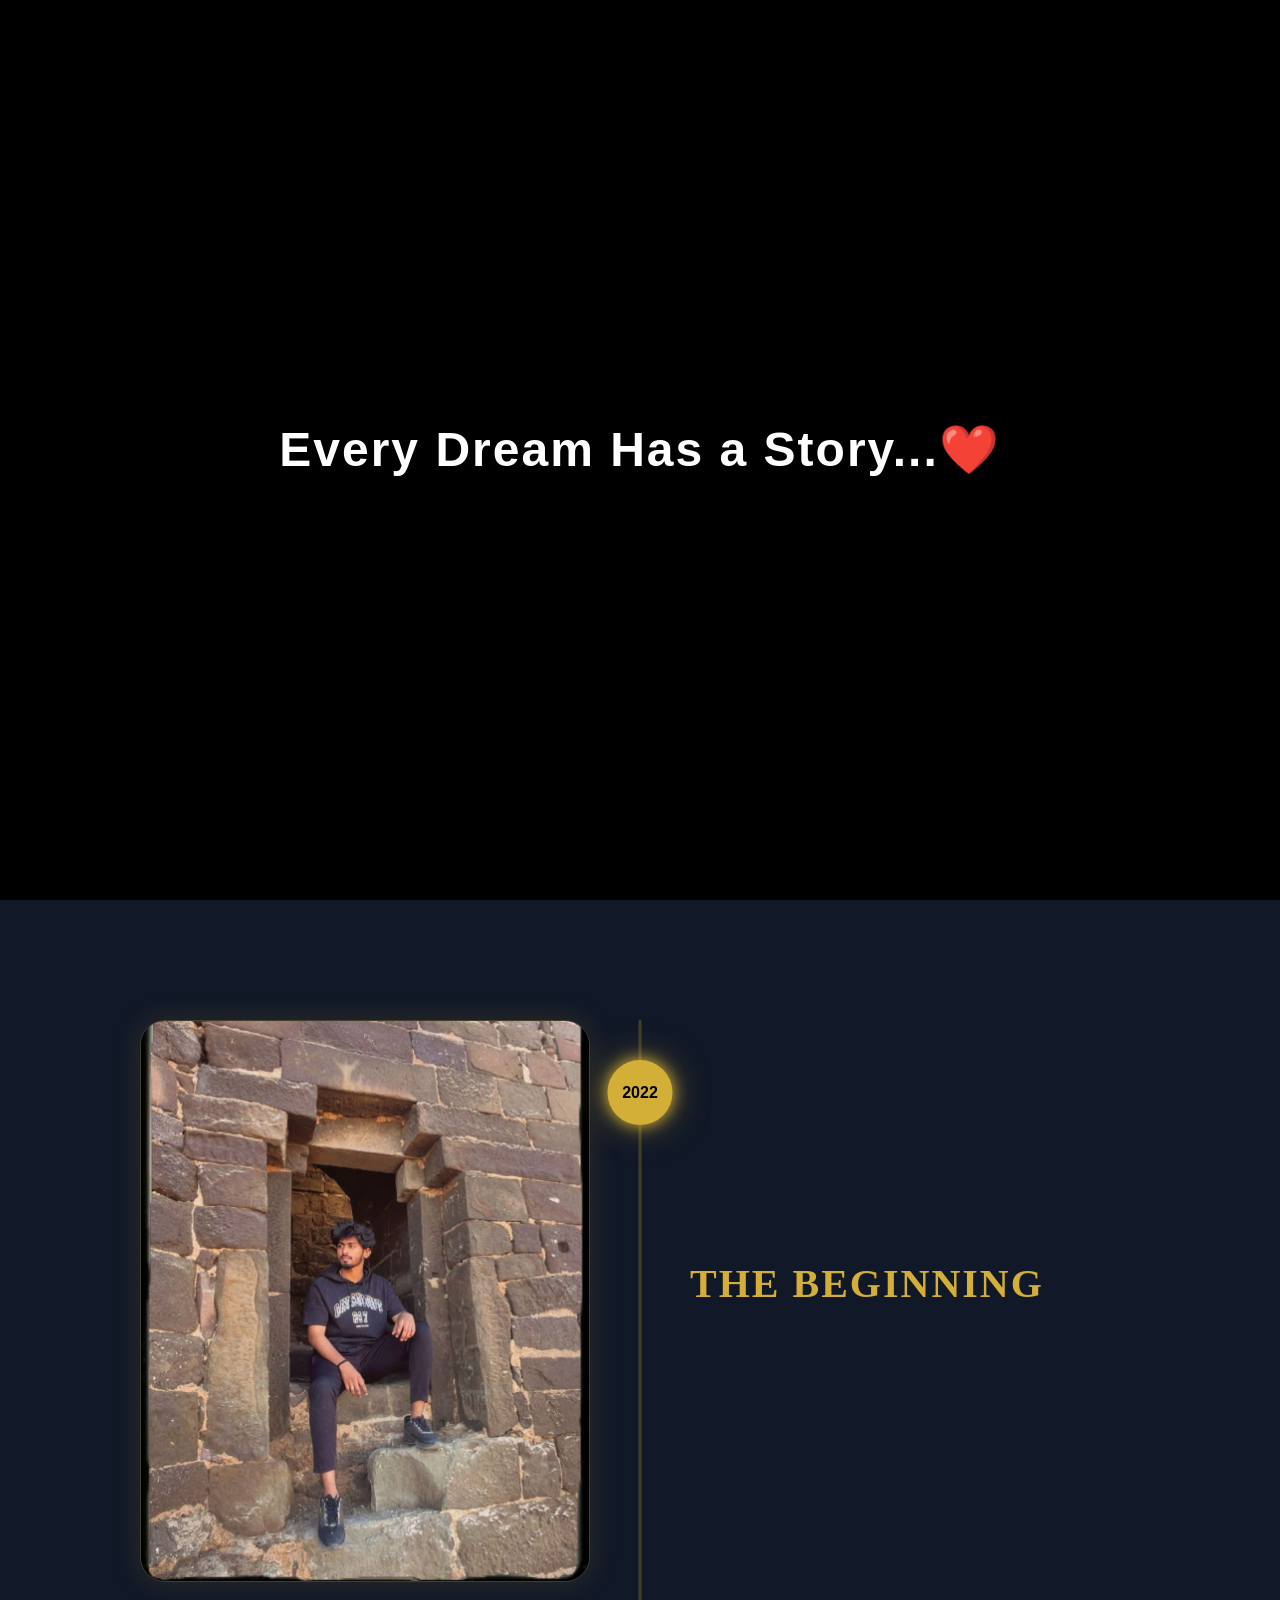
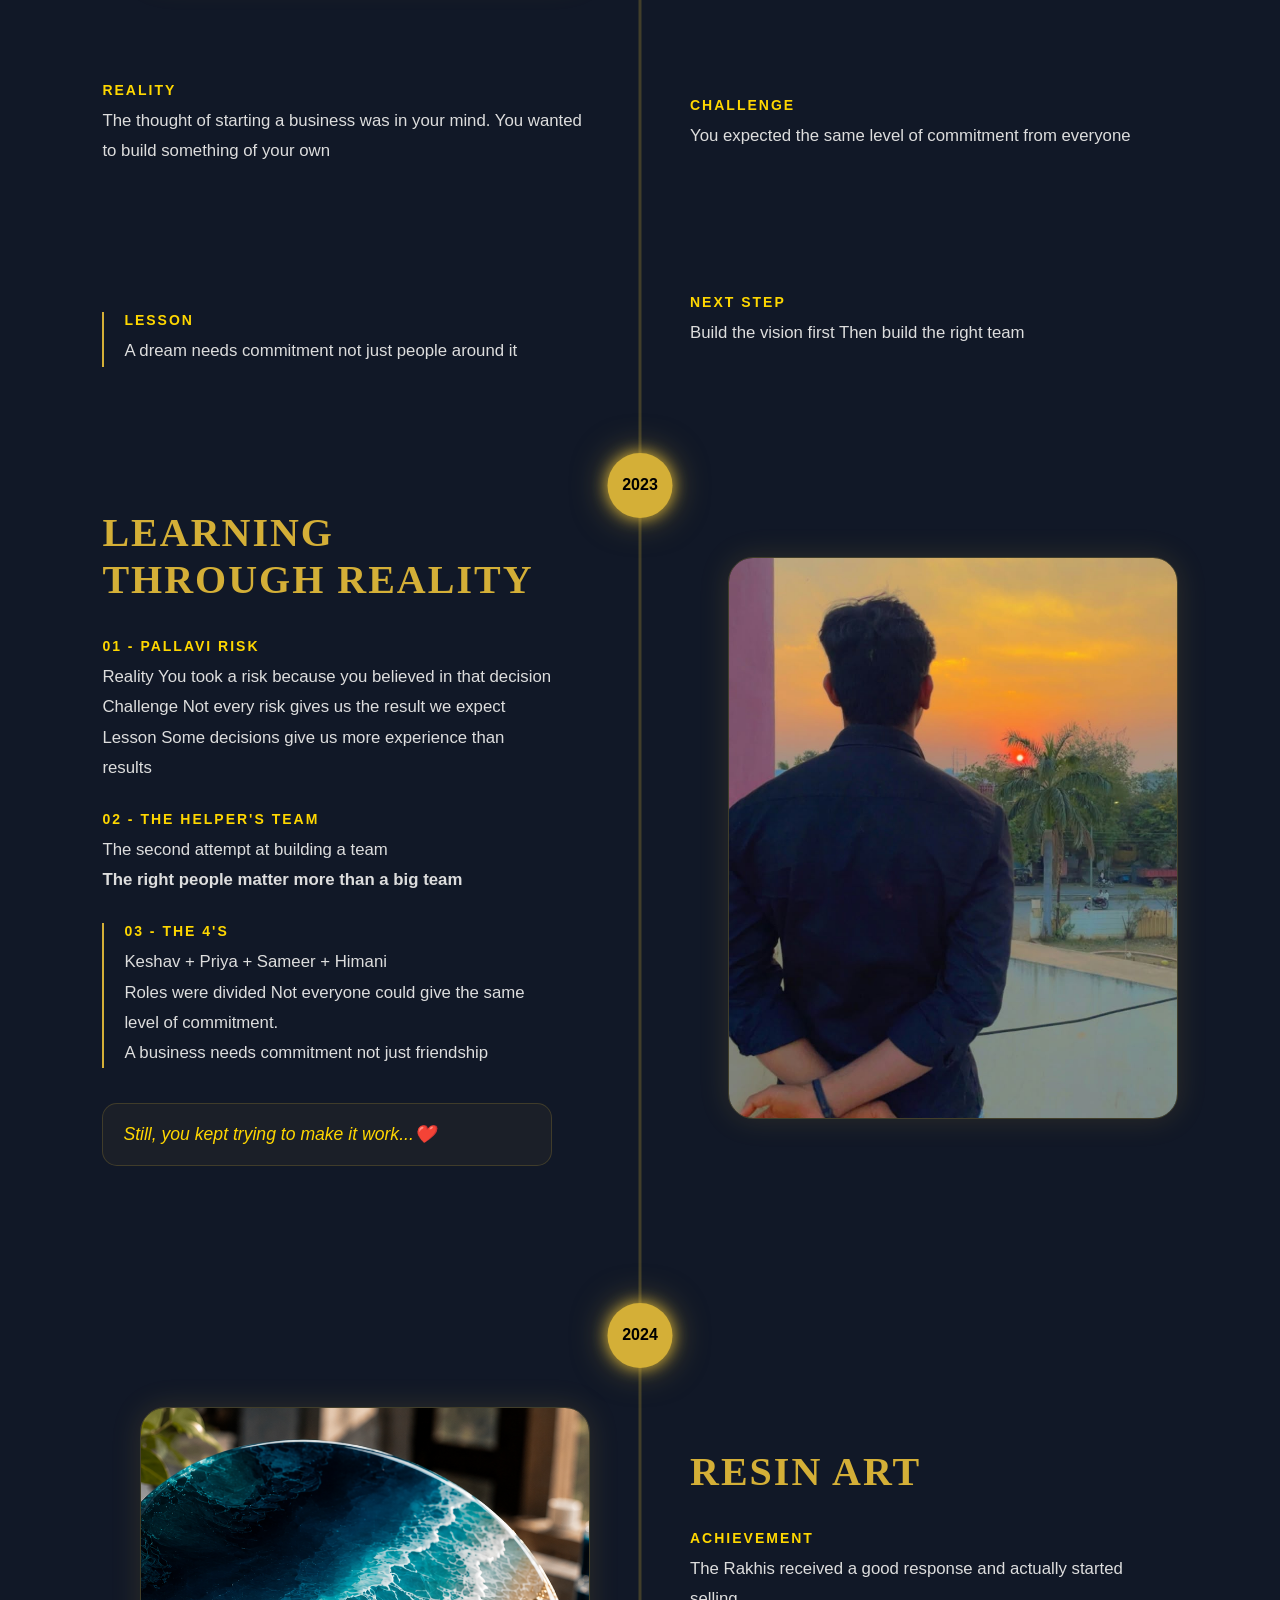
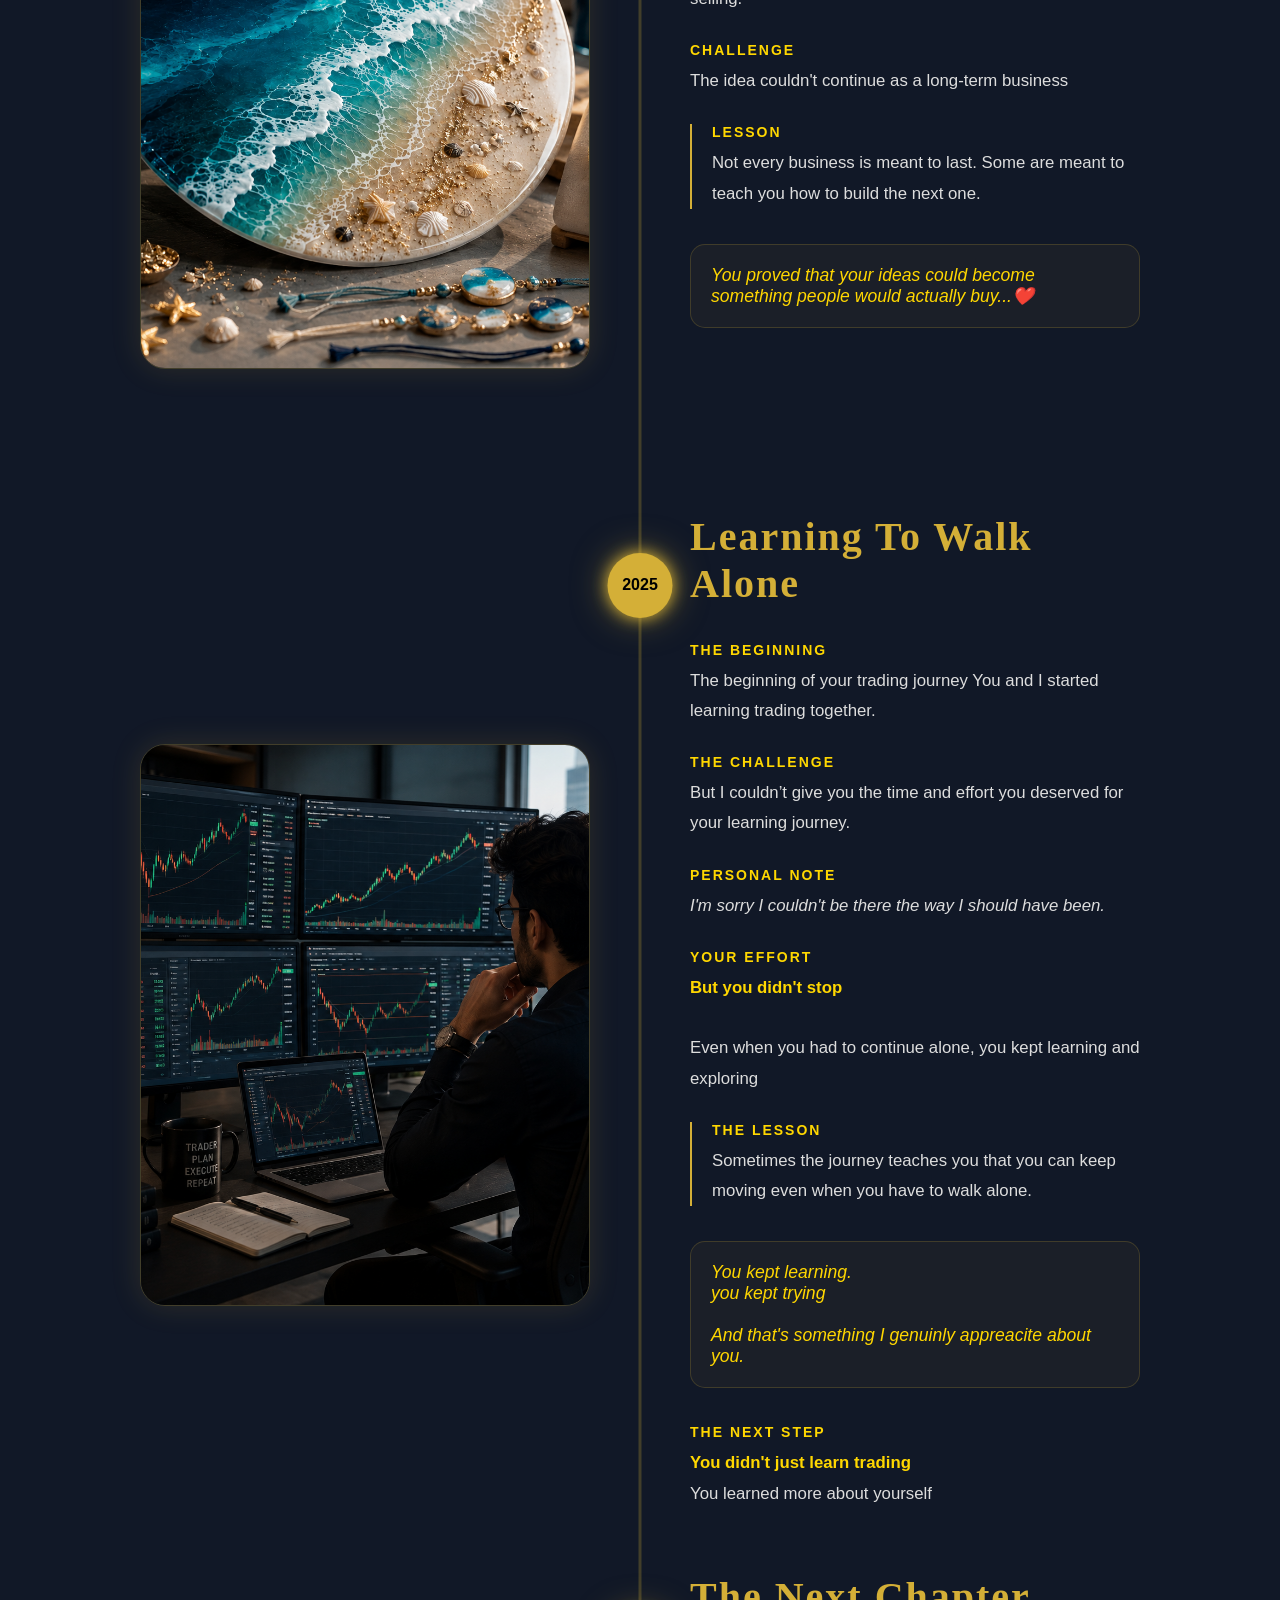
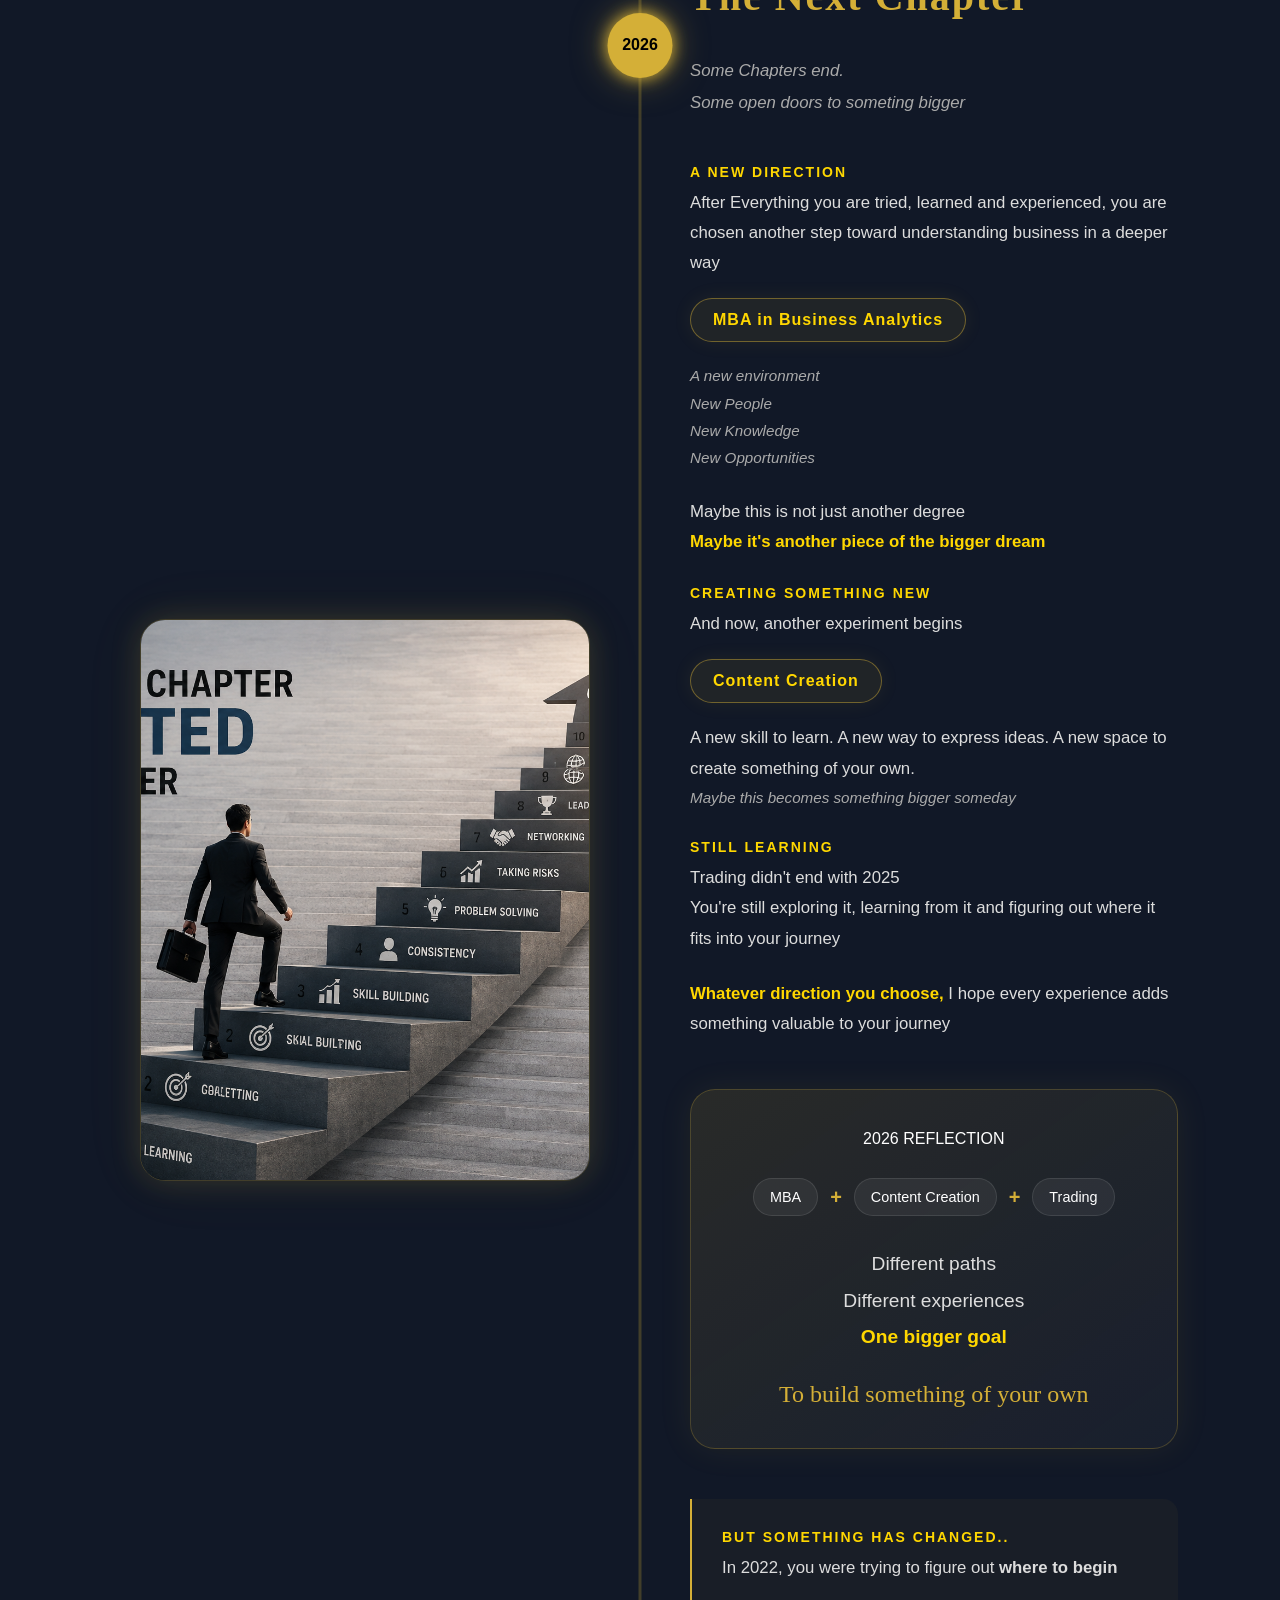
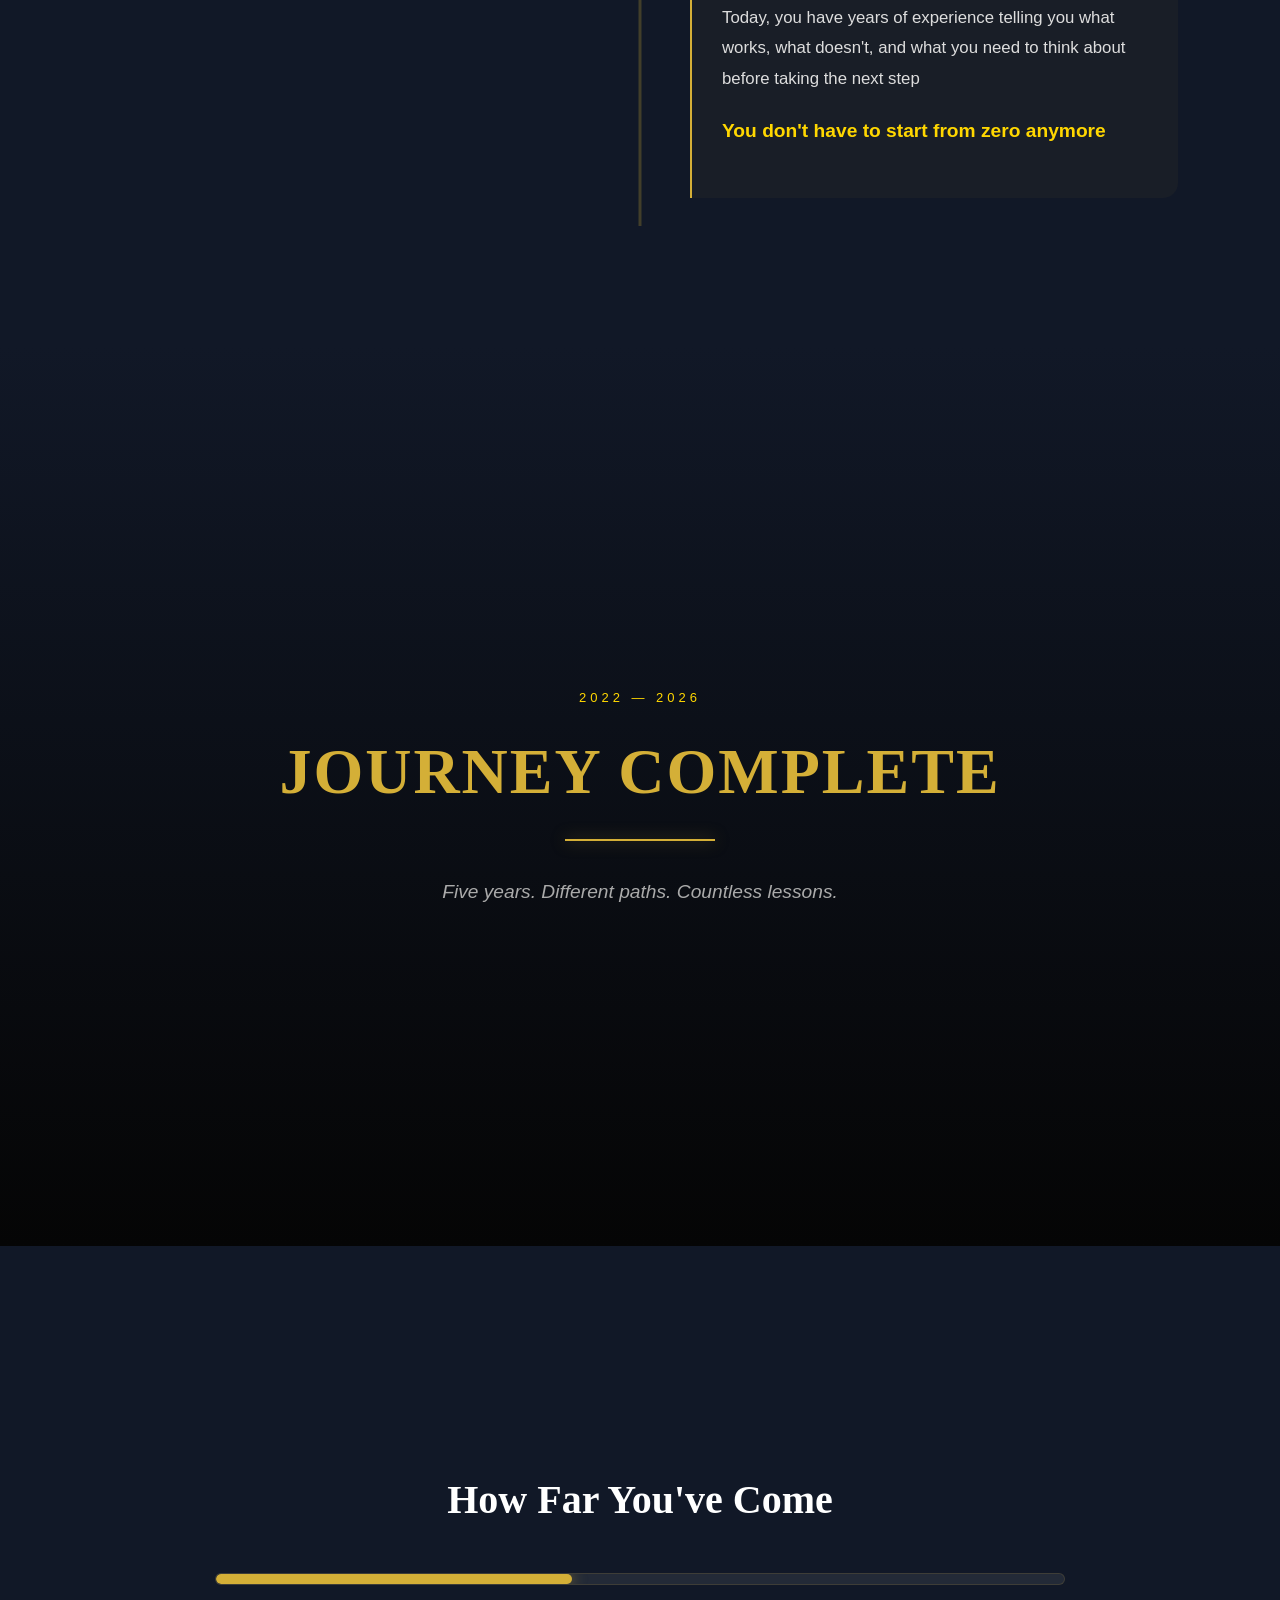
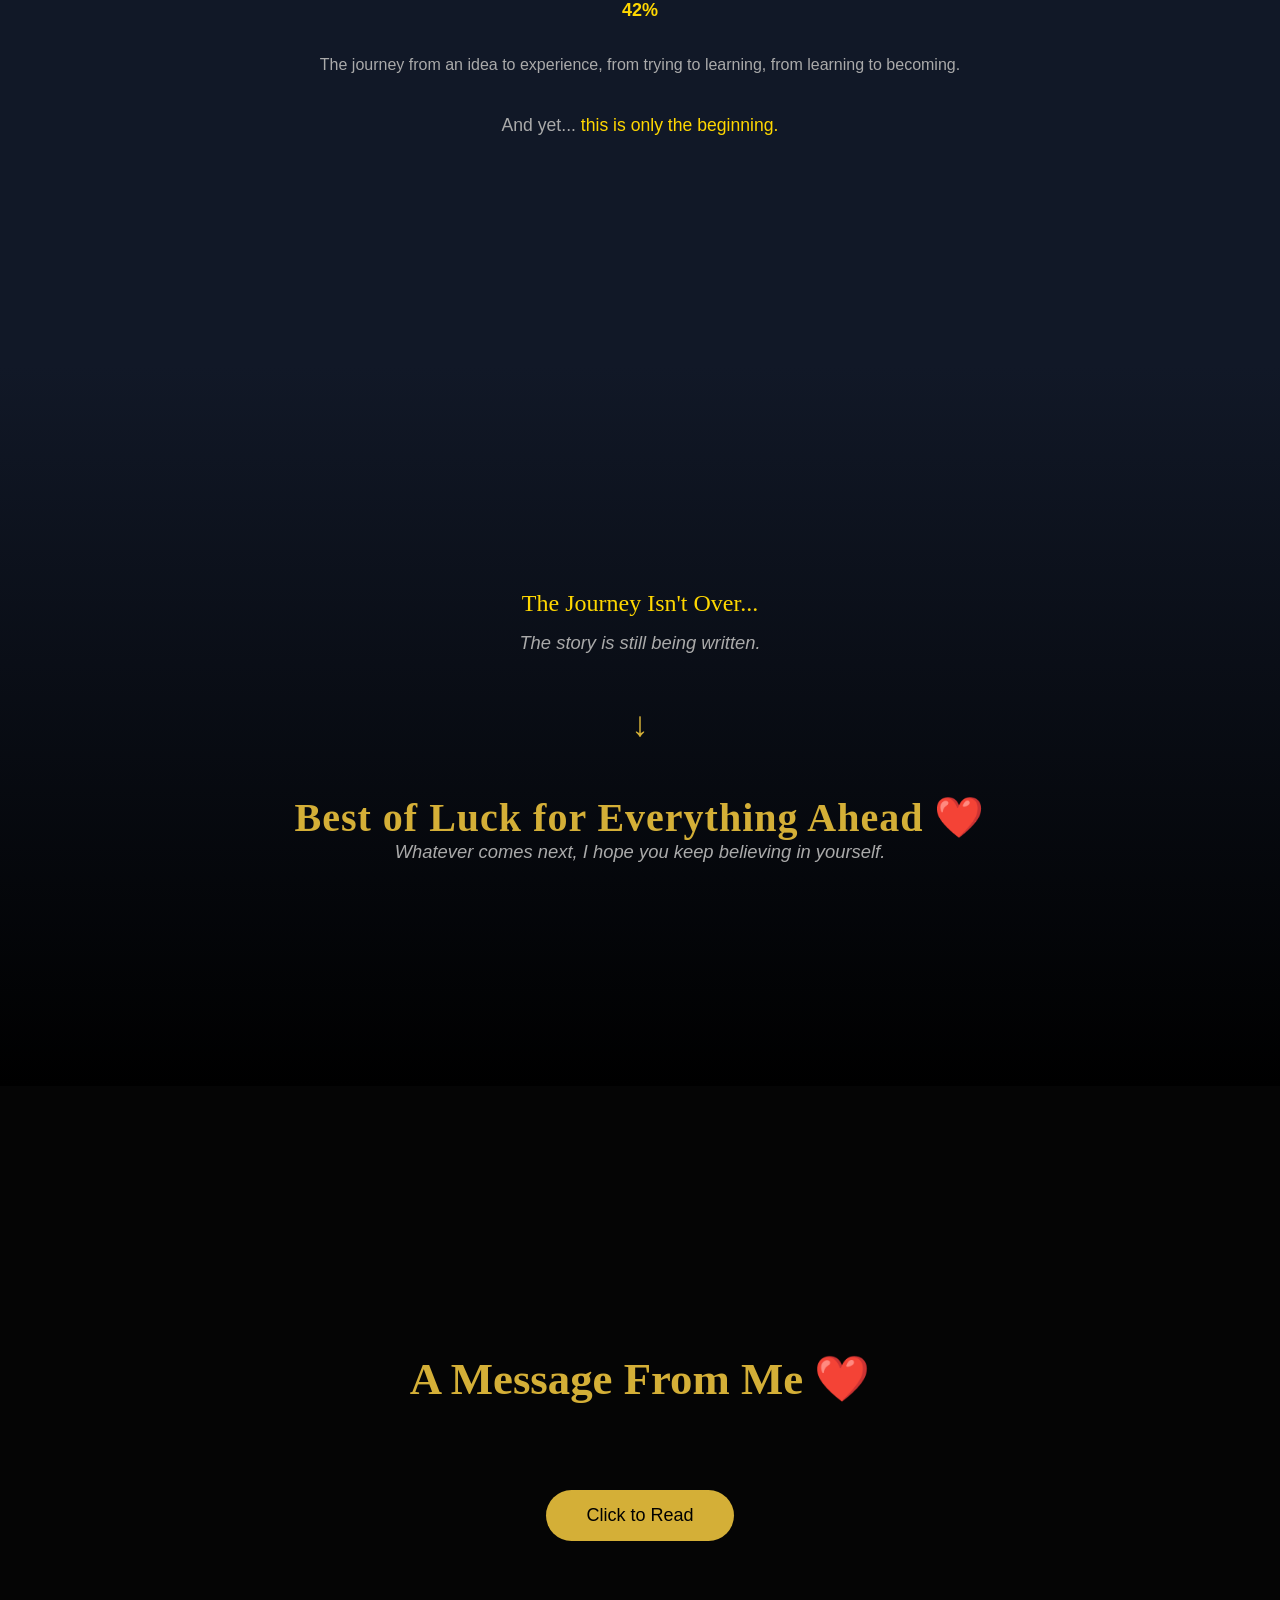
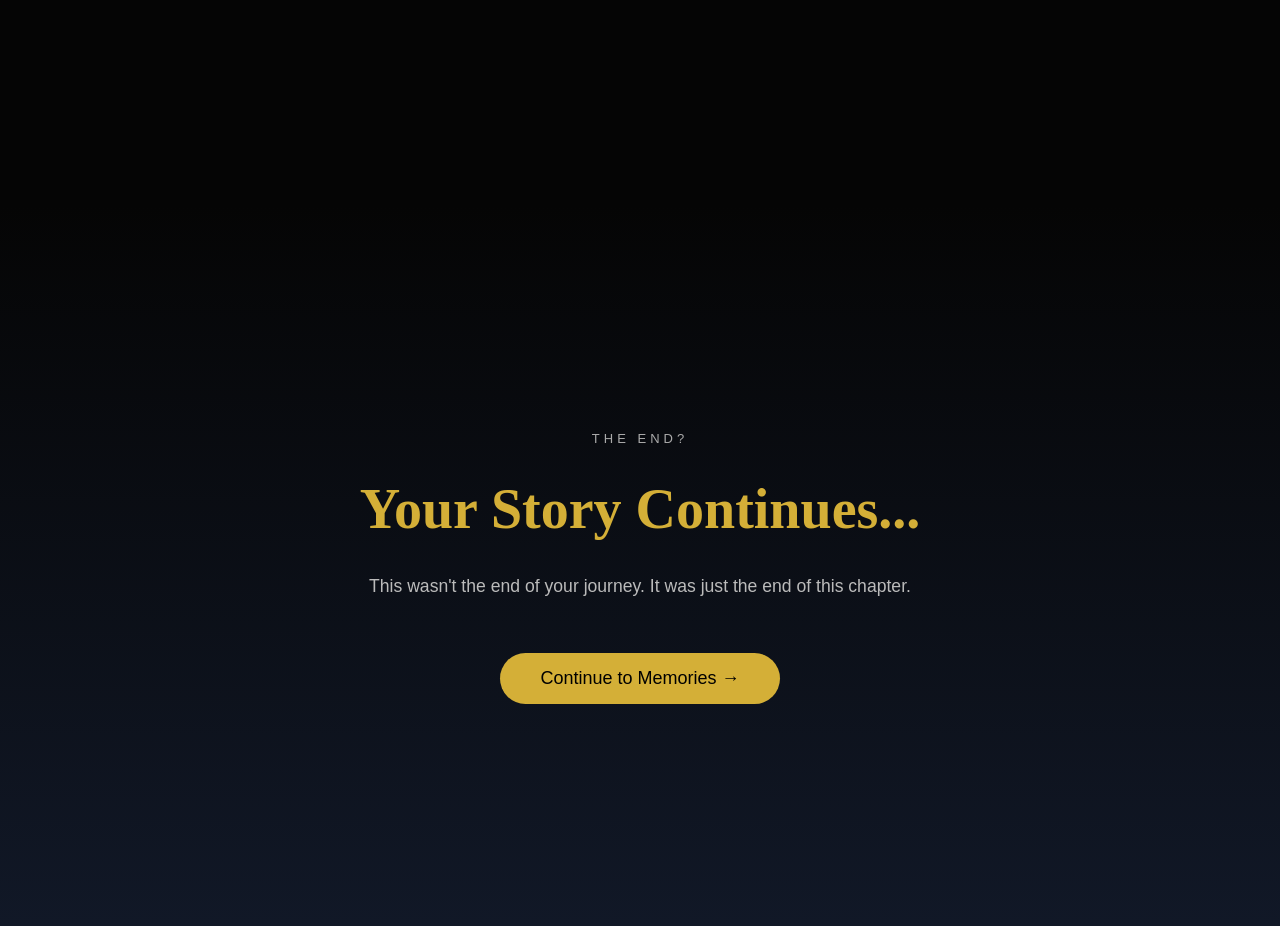
==== commit 6cf2c716: "Update dream.html" ====
--- a/dream.html
+++ b/dream.html
@@ -97,7 +97,7 @@
                 <div class="appreciation">Still, you kept trying to make it work...❤️</div>
             </div>
             <div class="timeline-image">
-                <img src="imageS/2023.jpeg" alt="2023-udan-back photo">
+                <img src="images/2023.jpeg" alt="2023-udan-back photo">
             </div>
             </div>
             <div class="timeline-item left">
@@ -259,4 +259,4 @@
 
     <script src="dream.js"></script>
 </body>
-</html>+</html>
